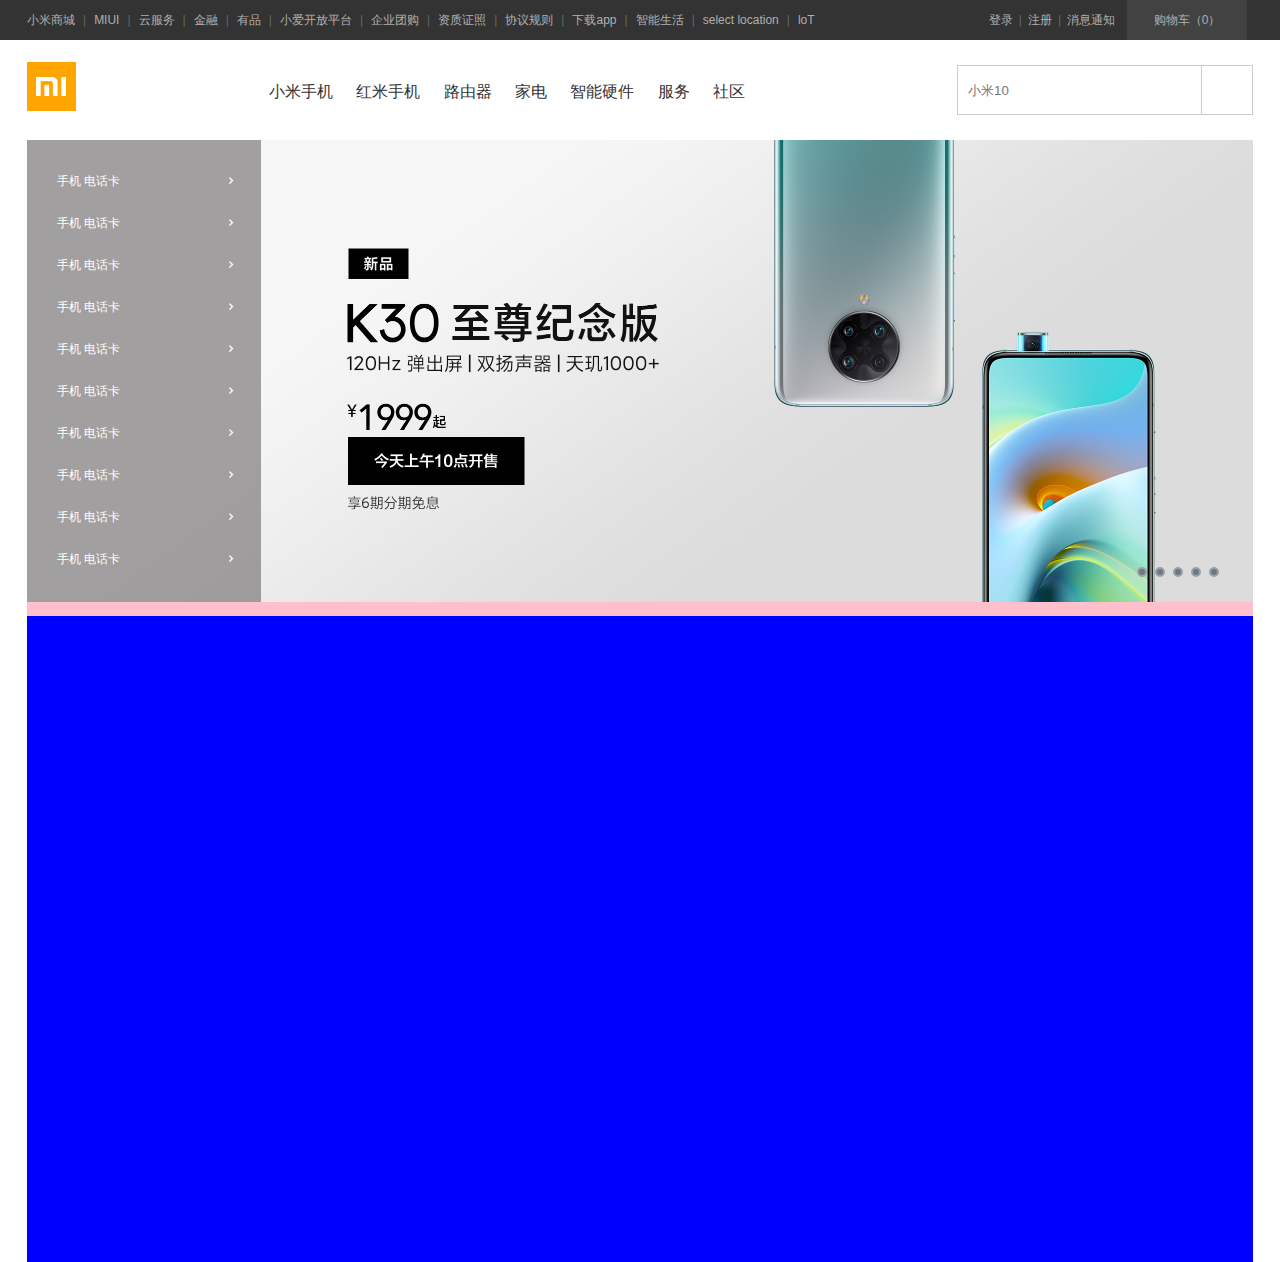
==== index.html @ 9bb9b1c1 "2020.8.18" ====
<!DOCTYPE html>
<html lang="en">

<head>
    <meta charset="UTF-8">
    <title>小米商城-小米10 Pro、Redmi 10X、小米MIX Alpha，小米电视官方网站</title>
    <meta name="descrrption" content="小米官网直营小米公司旗下所有产品，包括小米手机系列小米10 Pro 、小米9、小米MIX Alpha，Redmi 红米系列Redmi 10X、Redmi K30，小米电视、笔记本、米家智能家居等，同时提供小米客户服务及售后支持" />
    <meta name="keywords" content="小米,redmi,小米10,Redmi 10X,小米MIX Alpha,小米商城">
    <link rel="stylesheet" href="css/base.css">
    <link rel="stylesheet" href="css/index.css">
</head>

<body>
    <!-- 头部header导航制作start -->
    <div class="header">
        <div class="site-top">
            <div class="w">
                <div class="header-left">
                    <ul>
                        <li><a href="#">小米商城</a>|</li>
                        <li><a href="#">MIUI</a>|</li>
                        <li><a href="#">云服务</a>|</li>
                        <li><a href="#">金融</a>|</li>
                        <li><a href="#">有品</a>|</li>
                        <li><a href="#">小爱开放平台</a>|</li>
                        <li><a href="#">企业团购</a>|</li>
                        <li><a href="#">资质证照</a>|</li>
                        <li><a href="#">协议规则</a>|</li>
                        <li><a href="#">下载app</a>|</li>
                        <li><a href="#">智能生活</a>|</li>
                        <li><a href="#">select location</a>|</li>
                        <li><a href="#">loT</a></li>
                    </ul>
                </div>
                <div class="header-right">
                    <ul>
                        <li><a href="#">购物车（0）</a></li>
                        <li><a href="#">消息通知</a></li>
                        <li><a href="#">注册</a>|</li>
                        <li><a href="#">登录</a>|</li>
                    </ul>
                </div>
            </div>

        </div>
        <div class="site-bottom w">
            <div class="logo">
                <h1>
                    <a href="index.html">小米商城</a>
                </h1>
            </div>
            <div class="hotwords">
                <a href="#">小米手机</a>
                <a href="#">红米手机</a>
                <a href="#">路由器</a>
                <a href="#">家电</a>
                <a href="#">智能硬件</a>
                <a href="#">服务</a>
                <a href="#">社区</a>
            </div>
            <div class="search">
                <input type="search" placeholder="小米10" />
                <input type="button" value="" />
            </div>
        </div>
    </div>
    <!-- 头部header导航制作 end -->
    <!-- 主体main内容制作start -->
    <div class="main w">
        <div class="main-top">
            <a href="#">
                <img src="uplode/main01.jpg" alt="">
            </a>
            <div class="main-top-left">
                <ul>
                    <li><a href="#">手机 电话卡</a></li>
                    <li><a href="#">手机 电话卡</a></li>
                    <li><a href="#">手机 电话卡</a></li>
                    <li><a href="#">手机 电话卡</a></li>
                    <li><a href="#">手机 电话卡</a></li>
                    <li><a href="#">手机 电话卡</a></li>
                    <li><a href="#">手机 电话卡</a></li>
                    <li><a href="#">手机 电话卡</a></li>
                    <li><a href="#">手机 电话卡</a></li>
                    <li><a href="#">手机 电话卡</a></li>
                </ul>
            </div>
            <div class="main-top-right">
                <ul>
                    <li>
                        <a href="#"></a>
                    </li>
                    <li>
                        <a href="#"></a>
                    </li>
                    <li>
                        <a href="#"></a>
                    </li>
                    <li>
                        <a href="#"></a>
                    </li>
                    <li>
                        <a href="#"></a>
                    </li>
                </ul>
            </div>
        </div>
        <div class="main-bottom"></div>
    </div>
    <!-- 主体main内容制作end -->
    <!-- 楼层floor模块制作 end-->
    <div class="floor"></div>
    <!-- 楼层floor模块制坐end -->
    <!-- 底部bottom模块制作start -->
    <div class="bottom"></div>
    <!-- 底部bottom模块制作end -->
</body>

</html>
---- css/base.css ----
/*清除元素默认的内外边距  */

* {
    margin: 0;
    padding: 0;
    box-sizing: border-box;
}


/*让所有斜体 不倾斜*/

em,
i {
    font-style: normal;
}


/*去掉列表前面的小点*/

li {
    list-style: none;
}


/*图片没有边框   去掉图片底侧的空白缝隙*/

img {
    border: 0;
    /*ie6*/
    vertical-align: middle;
}


/*让button 按钮 变成小手*/

button {
    cursor: pointer;
}


/*取消链接的下划线*/

a {
    color: #666;
    text-decoration: none;
}

a:hover {
    color: #e33333;
}

button,
input {
    font-family: 'Microsoft YaHei', 'Heiti SC', tahoma, arial, 'Hiragino Sans GB', \\5B8B\4F53, sans-serif;
    /*取消轮廓线 蓝色的*/
    border: none;
    outline: none;
}

body {
    background-color: #fff;
    font: 12px/1.5 'Microsoft YaHei', 'Heiti SC', tahoma, arial, 'Hiragino Sans GB', \\5B8B\4F53, sans-serif;
    color: #666
}

.hide,
.none {
    display: none;
}


/*清除浮动*/

.clearfix:after {
    visibility: hidden;
    clear: both;
    display: block;
    content: ".";
    height: 0
}

.clearfix {
    *zoom: 1
}
---- css/index.css ----
@font-face {
    font-family: 'icomoon';
    src: url('../fonts/icomoon.eot?syibnd');
    src: url('../fonts/icomoon.eot?syibnd#iefix') format('embedded-opentype'), url('../fonts/icomoon.ttf?syibnd') format('truetype'), url('../fonts/icomoon.woff?syibnd') format('woff'), url('../fonts/icomoon.svg?syibnd#icomoon') format('svg');
    font-weight: normal;
    font-style: normal;
    font-display: block;
}

.w {
    width: 1226px;
    margin: 0 auto;
}

.header {
    height: 140px;
}

.site-top {
    height: 40px;
    line-height: 40px;
    font-size: 12px;
    color: 35393f;
    background-color: #333333;
}

.header-left {
    float: left;
}

.header-left li {
    float: left;
}

.header-left li a {
    display: inline-block;
    height: 100%;
    padding: 0 8px;
    color: #b0b0b0;
}

.header-left li:hover a {
    color: white;
}

.header-left ul li:first-child a {
    padding-left: 0;
}

.header-right {
    float: right;
}

.header-right li {
    float: right;
}

.header-right ul li a {
    display: inline-block;
    height: 100%;
    margin: 0 6px;
    color: #b0b0b0;
}

.header-right ul li:hover a {
    color: white;
}

.header-right ul li:first-child a {
    width: 120px;
    height: 100%;
    background-color: #424242;
    text-align: center;
}

.header-right ul li:first-child:hover a {
    color: orange;
    background-color: #fff;
}

.site-bottom {
    position: relative;
    height: 100px;
}

.logo {
    position: absolute;
    top: 22px;
    left: 0;
    width: 49px;
    height: 49px;
    background: orange url(../images/mi-logo.png) no-repeat;
}

.logo a {
    display: block;
    width: 49px;
    height: 49px;
    font-size: 0;
}

.hotwords {
    position: absolute;
    top: 25px;
    left: 222px;
    width: 635px;
    height: 50px;
    padding: 15px 10px;
}

.hotwords a {
    margin: 0 10px;
    font-size: 16px;
    color: #333333;
}

.hotwords a:hover {
    color: orange;
}

.search {
    position: absolute;
    top: 25px;
    right: 0;
    width: 296px;
    height: 50px;
}

.search input[type="search"] {
    float: left;
    width: 244px;
    height: 100%;
    padding-left: 10px;
    border: 1px solid #ccc;
    border-right: none;
}

.search input[type="button"] {
    float: right;
    width: 52px;
    height: 100%;
    border: 1px solid #ccc;
    background: white;
}

.main {
    height: 646px;
    background-color: pink;
}

.main-top {
    position: relative;
    height: 462px;
    margin-bottom: 14px;
}

.main-top a {
    display: block;
    width: 100%;
    height: 100%;
}

.main-top a img {
    width: 100%;
    height: 100%;
}

.main-top-left {
    position: absolute;
    top: 0;
    left: 0;
    width: 234px;
    height: 100%;
    padding-top: 20px;
    background-color: rgba(105, 101, 101, .6);
    ;
}

.main-top-left ul li {
    position: relative;
    width: 100%;
    height: 42px;
    line-height: 42px;
}

.main-top-left ul li::after {
    content: '';
    position: absolute;
    top: 0;
    right: 24px;
    font-family: 'icomoon';
    font-size: 12px;
    color: white;
}

.main-top-left ul li a {
    display: inline-block;
    width: 100%;
    height: 100%;
    padding-left: 30px;
    color: white;
}

.main-top-left ul li a:hover {
    background-color: orange;
}

.main-top-right {
    position: absolute;
    top: 0;
    right: 0;
    width: 992px;
}

.main-top-right ul {
    position: absolute;
    left: 876px;
    top: 424px;
}

.main-top-right ul li {
    float: left;
    width: 10px;
    height: 10px;
    margin-right: 8px;
}

.main-top-right ul li a {
    display: inline-block;
    width: 100%;
    height: 100%;
    background-color: #6e7881;
    border: 2px solid #9aa1a7;
    border-radius: 5px;
}

.main-top-right ul li:hover a {
    background-color: #fff;
}

.main-bottom {
    height: 170px;
    height: 100%;
    background-color: blue;
}
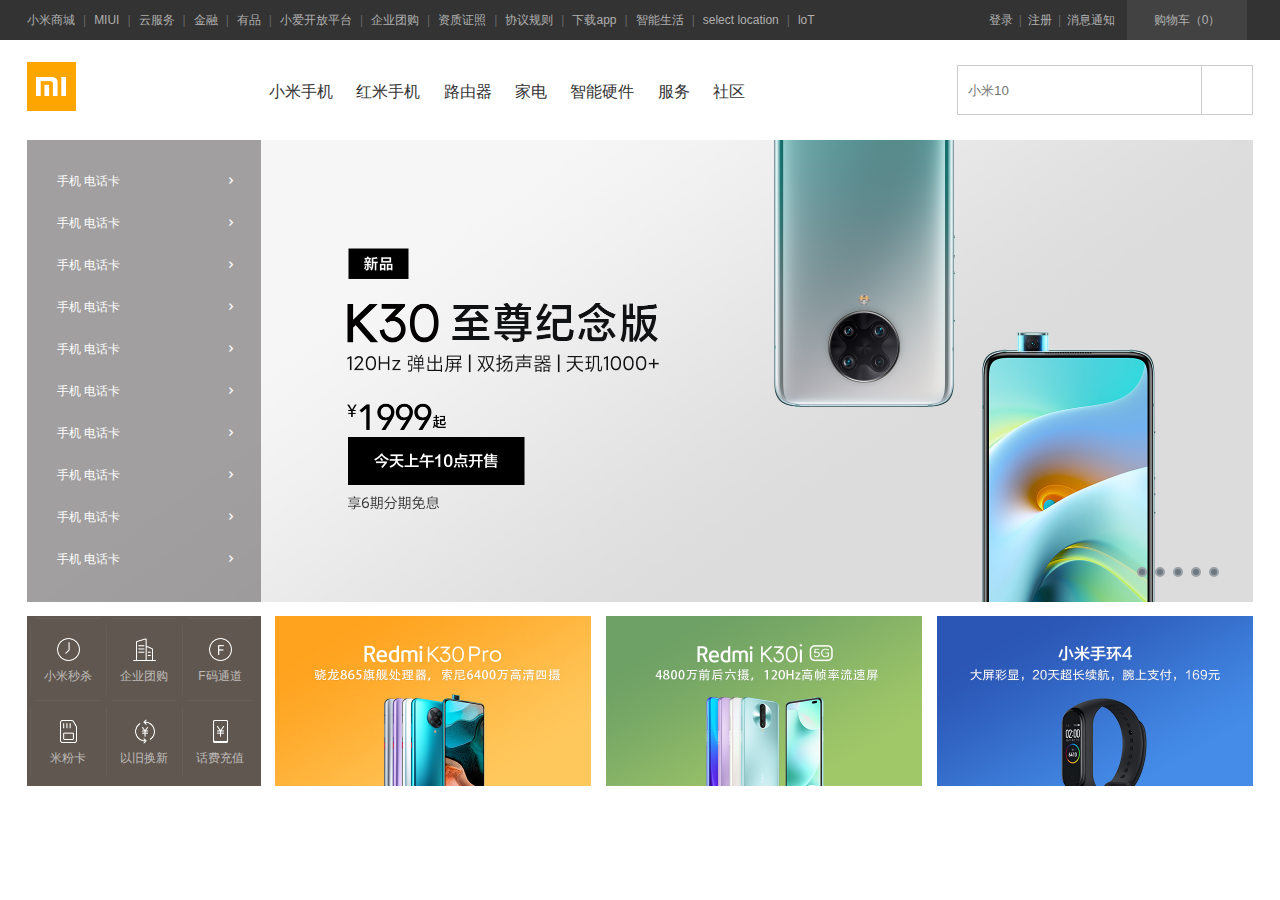
==== commit 5fc85b5d: "2020.8.18" ====
--- a/index.html
+++ b/index.html
@@ -105,7 +105,56 @@
                 </ul>
             </div>
         </div>
-        <div class="main-bottom"></div>
+        <div class="main-bottom">
+            <div class="main-bottom01">
+                <ul>
+                    <li>
+                        <a href="#">
+                            <img src="images/bottom01.png" alt="muyou"><br> 小米秒杀
+                        </a>
+                    </li>
+                    <li>
+                        <a href="#">
+                            <img src="images/bottom02.png" alt="muyou"><br> 企业团购
+                        </a>
+                    </li>
+                    <li>
+                        <a href="#">
+                            <img src="images/bottom03.png" alt="muyou"><br> F码通道
+                        </a>
+                    </li>
+                    <li>
+                        <a href="#">
+                            <img src="images/bottom04.png" alt="muyou"><br> 米粉卡
+                        </a>
+                    </li>
+                    <li>
+                        <a href="#">
+                            <img src="images/bottom05.png" alt="muyou"><br> 以旧换新
+                        </a>
+                    </li>
+                    <li>
+                        <a href="#">
+                            <img src="images/bottom06.png" alt="muyou"><br> 话费充值
+                        </a>
+                    </li>
+                </ul>
+            </div>
+            <div class="main-bottom-right">
+                <ul>
+                    <li>
+                        <a href="#"><img src="uplode/main-bottom01.jpg" alt=""></a>
+                    </li>
+                    <li>
+                        <a href="#"><img src="uplode/main-bottom02.jpg" alt=""></a>
+                    </li>
+                    <li>
+                        <a href="#"><img src="uplode/main-bottom03.jpg" alt=""></a>
+                    </li>
+                </ul>
+            </div>
+
+        </div>
     </div>
     <!-- 主体main内容制作end -->
     <!-- 楼层floor模块制作 end-->
--- a/css/index.css
+++ b/css/index.css
@@ -145,7 +145,6 @@
 
 .main {
     height: 646px;
-    background-color: pink;
 }
 
 .main-top {
@@ -161,6 +160,7 @@
 }
 
 .main-top a img {
+    display: block;
     width: 100%;
     height: 100%;
 }
@@ -240,6 +240,85 @@
 
 .main-bottom {
     height: 170px;
-    height: 100%;
-    background-color: blue;
+    width: 100%;
+}
+
+.main-bottom01 {
+    float: left;
+    width: 234px;
+    height: 100%;
+    background-color: #5f5750;
+    padding: 2px 3px;
+}
+
+.main-bottom01 ul li {
+    float: left;
+    position: relative;
+    width: 76px;
+    height: 82px;
+    text-align: center;
+}
+
+.main-bottom01 ul li a {
+    display: inline-block;
+    width: 100%;
+    height: 100%;
+    margin-top: 19px;
+    color: rgba(255, 255, 255, .6);
+    font-size: 12px;
+}
+
+.main-bottom01 ul li a:hover {
+    color: rgba(255, 255, 255);
+}
+
+.main-bottom01 ul li a img {
+    width: 25px;
+    height: 25px;
+    margin-bottom: 5px;
+}
+
+.main-bottom01 ul li::before {
+    position: absolute;
+    top: 7px;
+    left: 0;
+    content: '';
+    width: 1px;
+    height: 70px;
+    background-color: #665e57;
+}
+
+.main-bottom01 ul li::after {
+    position: absolute;
+    top: 0;
+    left: 6px;
+    content: '';
+    width: 64px;
+    height: 1px;
+    background-color: #665e57;
+}
+
+.main-bottom-right ul {
+    float: right;
+    display: flex;
+    justify-content: space-between;
+    width: 978px;
+    height: 170px;
+}
+
+.main-bottom-right ul li {
+    flex-basis: 316px;
+    background-color: #ccc;
+}
+
+.main-bottom-right ul li a {
+    display: inline-block;
+    width: 100%;
+    height: 100%;
+}
+
+.main-bottom-right ul li a img {
+    display: block;
+    width: 100%;
+    height: 100%;
 }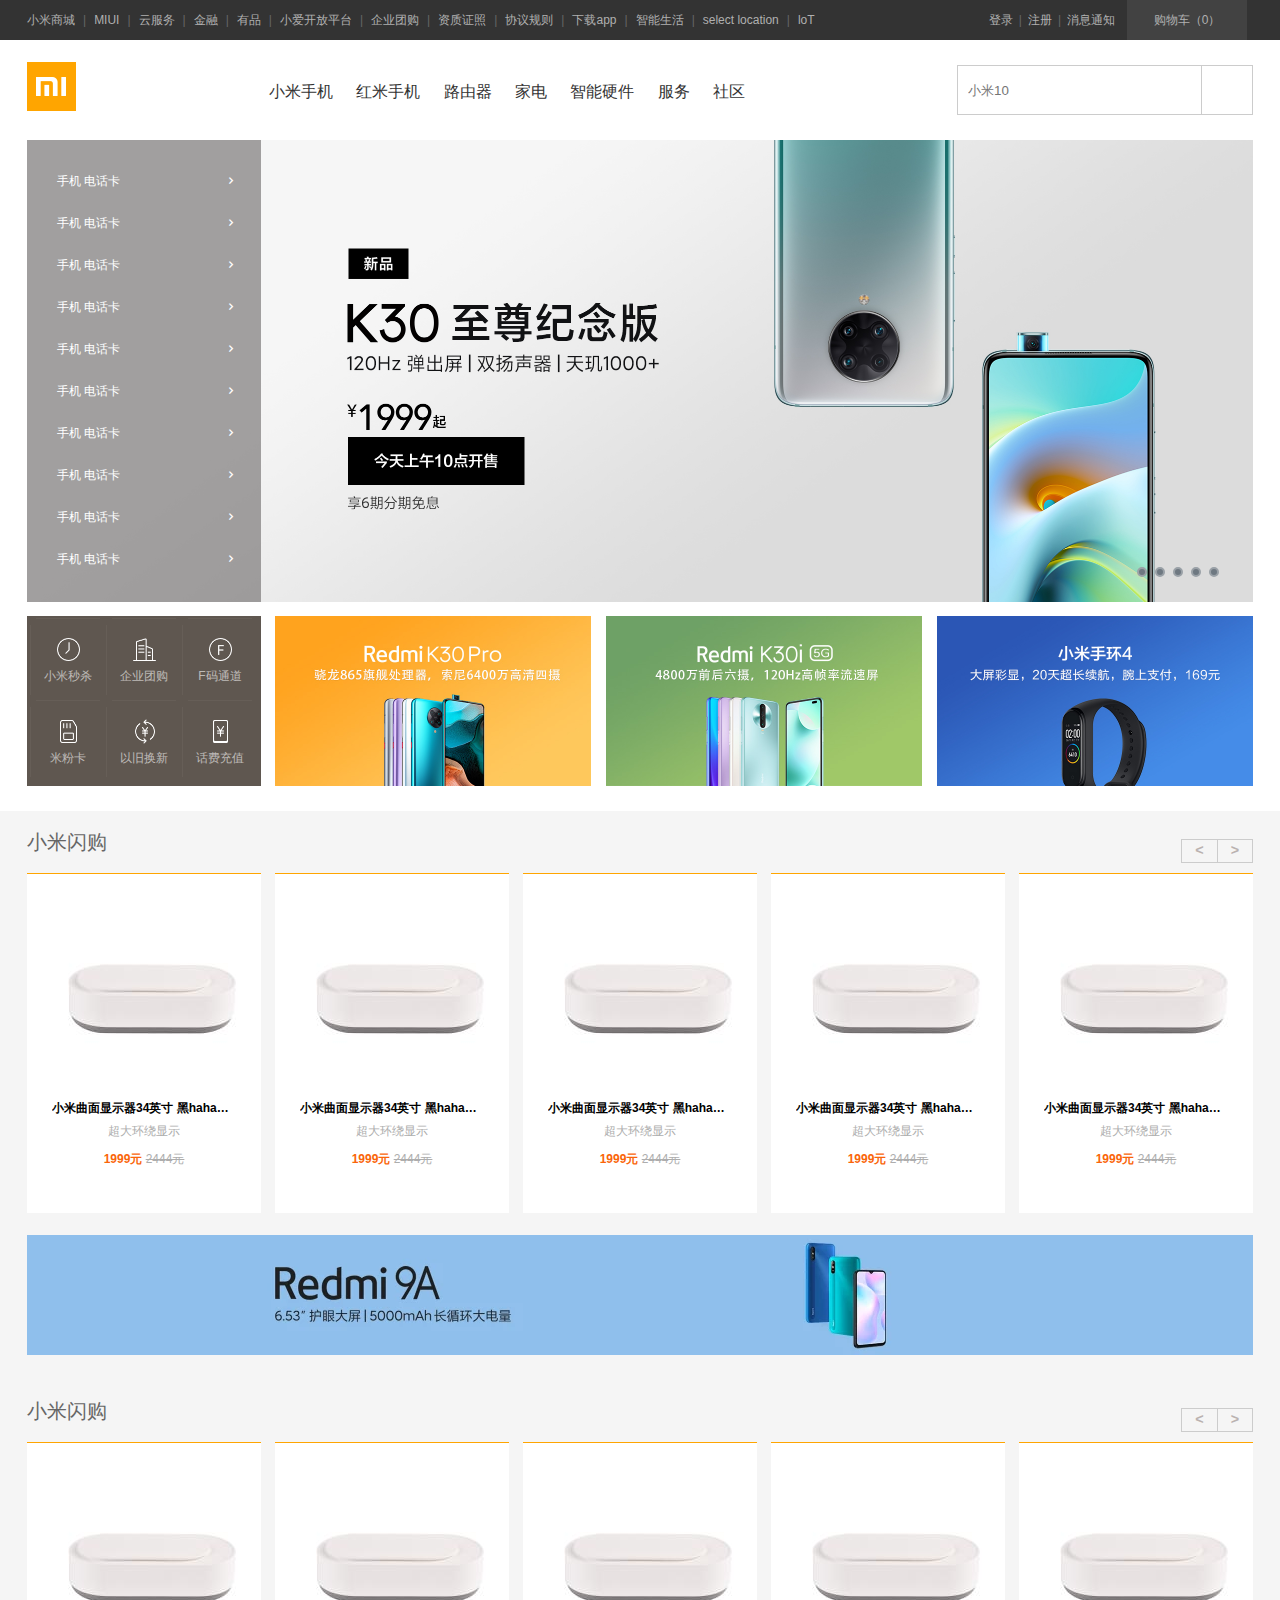
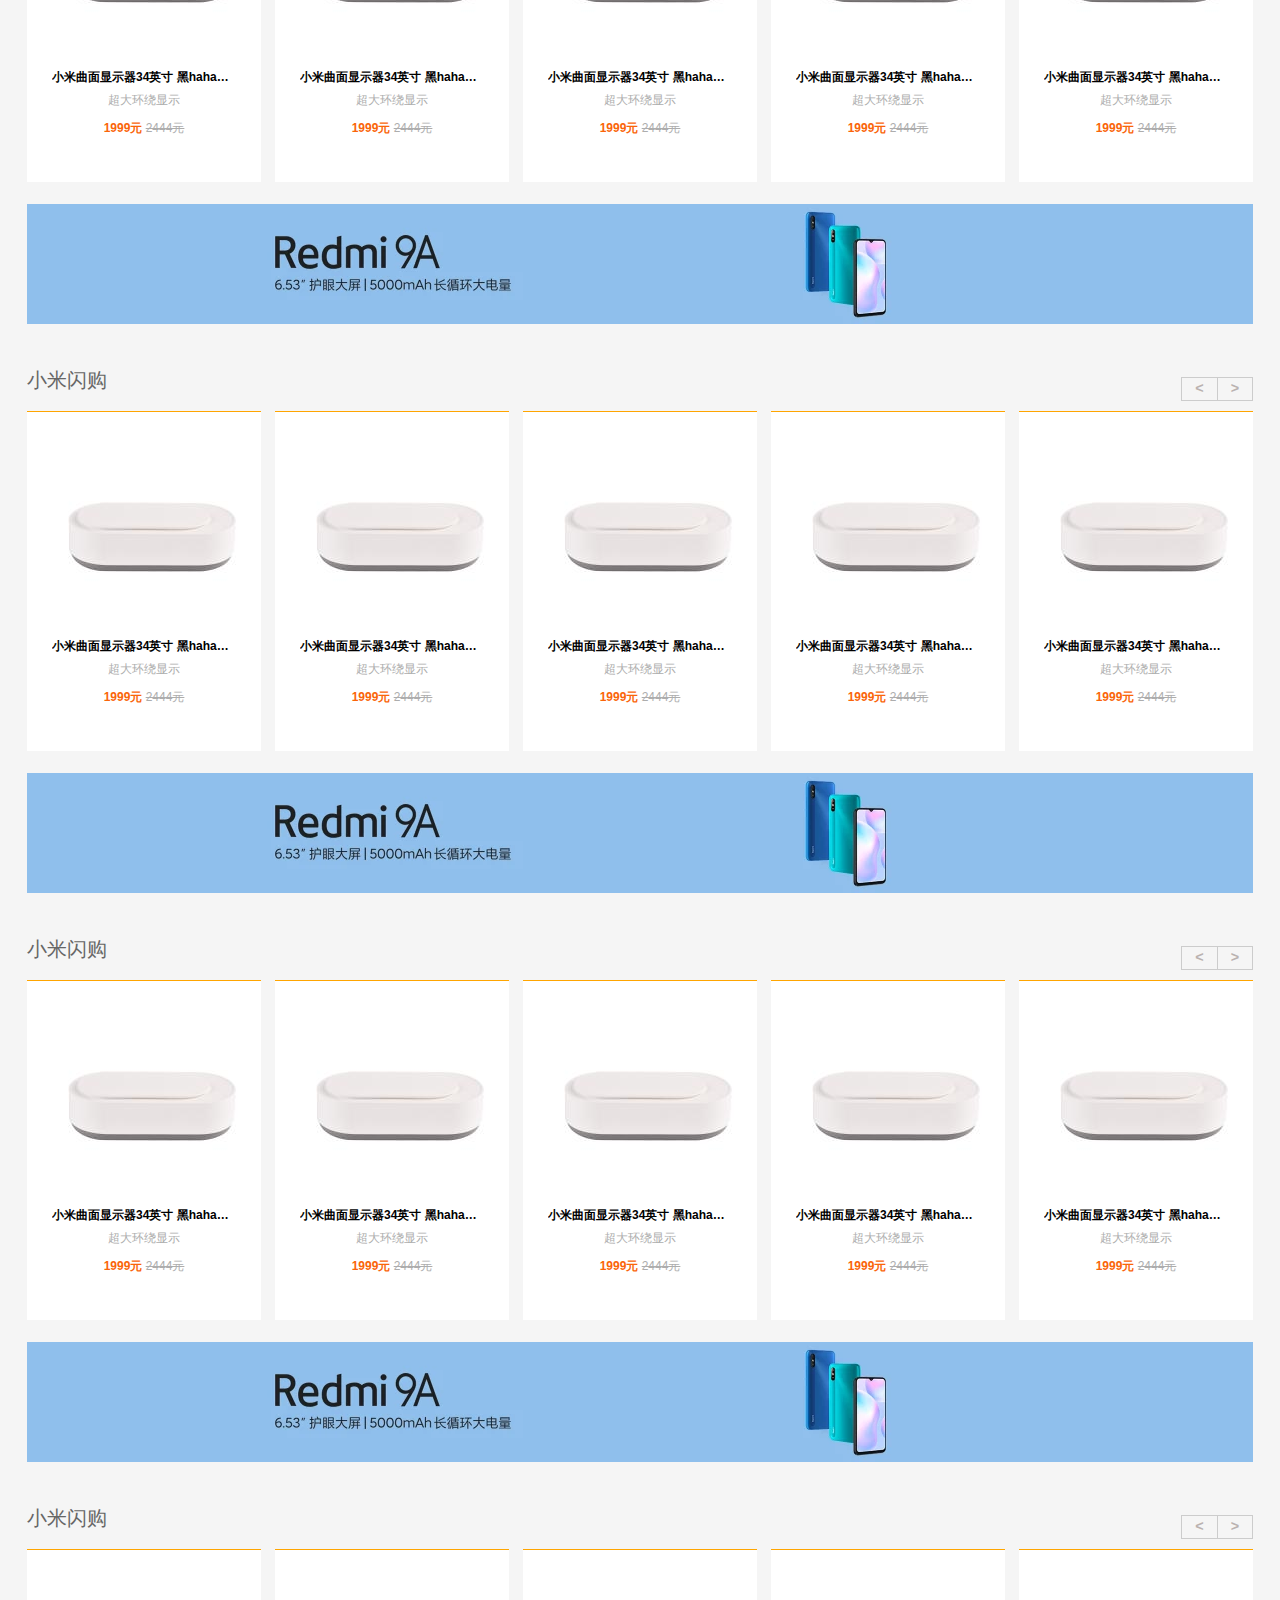
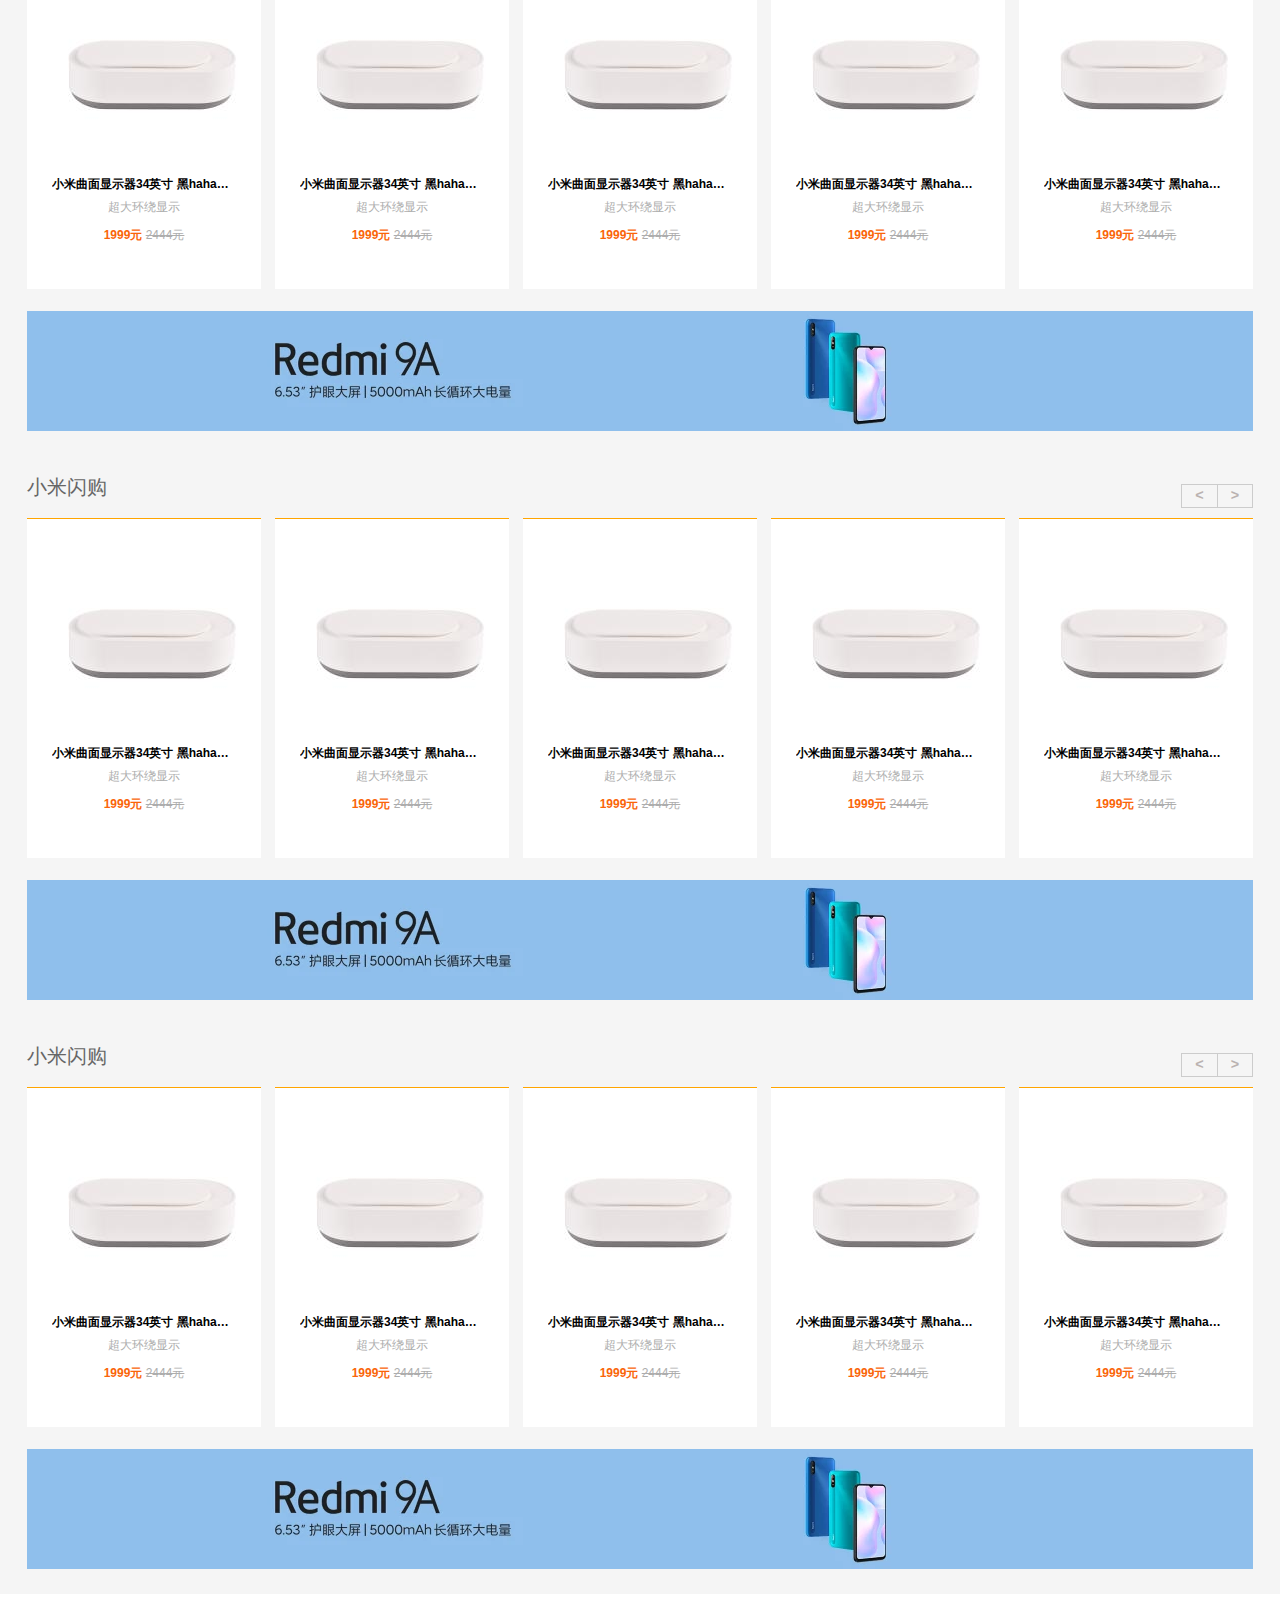
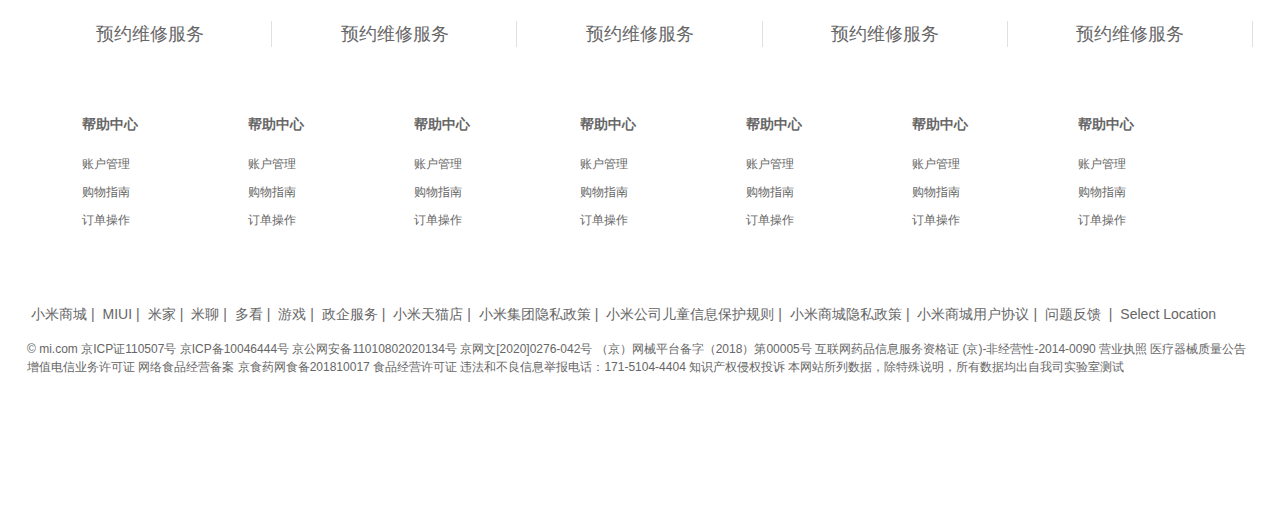
==== commit 1dce734a: "20208.18" ====
--- a/index.html
+++ b/index.html
@@ -158,10 +158,595 @@
     </div>
     <!-- 主体main内容制作end -->
     <!-- 楼层floor模块制作 end-->
-    <div class="floor"></div>
+    <div class="floor">
+        <div class="w">
+            <!-- floor-小米闪购模块 -->
+            <div class="shop">
+                <div class="shop-title">
+                    <h3>小米闪购</h3>
+                    <div class="shop-title-right">
+                        <span>&lt;</span>
+                        <span>&gt;</span>
+                    </div>
+                </div>
+                <div class="shop-content">
+                    <ul>
+                        <li>
+                            <a href="#">
+                                <img src="uplode/shop01.jpg" alt="no">
+                                <h4>小米曲面显示器34英寸 黑hahahahhahahahah</h4>
+                                <p>超大环绕显示</p>
+                                <p>
+                                    <strong>1999元</strong>
+                                    <del>2444元</del>
+                                </p>
+                            </a>
+                        </li>
+                        <li>
+                            <a href="#">
+                                <img src="uplode/shop01.jpg" alt="no">
+                                <h4>小米曲面显示器34英寸 黑hahahahhahahahah</h4>
+                                <p>超大环绕显示</p>
+                                <p>
+                                    <strong>1999元</strong>
+                                    <del>2444元</del>
+                                </p>
+                            </a>
+                        </li>
+                        <li>
+                            <a href="#">
+                                <img src="uplode/shop01.jpg" alt="no">
+                                <h4>小米曲面显示器34英寸 黑hahahahhahahahah</h4>
+                                <p>超大环绕显示</p>
+                                <p>
+                                    <strong>1999元</strong>
+                                    <del>2444元</del>
+                                </p>
+                            </a>
+                        </li>
+                        <li>
+                            <a href="#">
+                                <img src="uplode/shop01.jpg" alt="no">
+                                <h4>小米曲面显示器34英寸 黑hahahahhahahahah</h4>
+                                <p>超大环绕显示</p>
+                                <p>
+                                    <strong>1999元</strong>
+                                    <del>2444元</del>
+                                </p>
+                            </a>
+                        </li>
+                        <li>
+                            <a href="#">
+                                <img src="uplode/shop01.jpg" alt="no">
+                                <h4>小米曲面显示器34英寸 黑hahahahhahahahah</h4>
+                                <p>超大环绕显示</p>
+                                <p>
+                                    <strong>1999元</strong>
+                                    <del>2444元</del>
+                                </p>
+                            </a>
+                        </li>
+                    </ul>
+                </div>
+                <div class="shop-tail">
+                    <img src="uplode/shop-tail.jpg" alt="">
+                </div>
+            </div>
+            <!-- floor-手机模块 -->
+            <div class="shop">
+                <div class="shop-title">
+                    <h3>小米闪购</h3>
+                    <div class="shop-title-right">
+                        <span>&lt;</span>
+                        <span>&gt;</span>
+                    </div>
+                </div>
+                <div class="shop-content">
+                    <ul>
+                        <li>
+                            <a href="#">
+                                <img src="uplode/shop01.jpg" alt="no">
+                                <h4>小米曲面显示器34英寸 黑hahahahhahahahah</h4>
+                                <p>超大环绕显示</p>
+                                <p>
+                                    <strong>1999元</strong>
+                                    <del>2444元</del>
+                                </p>
+                            </a>
+                        </li>
+                        <li>
+                            <a href="#">
+                                <img src="uplode/shop01.jpg" alt="no">
+                                <h4>小米曲面显示器34英寸 黑hahahahhahahahah</h4>
+                                <p>超大环绕显示</p>
+                                <p>
+                                    <strong>1999元</strong>
+                                    <del>2444元</del>
+                                </p>
+                            </a>
+                        </li>
+                        <li>
+                            <a href="#">
+                                <img src="uplode/shop01.jpg" alt="no">
+                                <h4>小米曲面显示器34英寸 黑hahahahhahahahah</h4>
+                                <p>超大环绕显示</p>
+                                <p>
+                                    <strong>1999元</strong>
+                                    <del>2444元</del>
+                                </p>
+                            </a>
+                        </li>
+                        <li>
+                            <a href="#">
+                                <img src="uplode/shop01.jpg" alt="no">
+                                <h4>小米曲面显示器34英寸 黑hahahahhahahahah</h4>
+                                <p>超大环绕显示</p>
+                                <p>
+                                    <strong>1999元</strong>
+                                    <del>2444元</del>
+                                </p>
+                            </a>
+                        </li>
+                        <li>
+                            <a href="#">
+                                <img src="uplode/shop01.jpg" alt="no">
+                                <h4>小米曲面显示器34英寸 黑hahahahhahahahah</h4>
+                                <p>超大环绕显示</p>
+                                <p>
+                                    <strong>1999元</strong>
+                                    <del>2444元</del>
+                                </p>
+                            </a>
+                        </li>
+                    </ul>
+                </div>
+                <div class="shop-tail">
+                    <img src="uplode/shop-tail.jpg" alt="">
+                </div>
+            </div>
+            <!-- floor-家电模块 -->
+            <div class="shop">
+                <div class="shop-title">
+                    <h3>小米闪购</h3>
+                    <div class="shop-title-right">
+                        <span>&lt;</span>
+                        <span>&gt;</span>
+                    </div>
+                </div>
+                <div class="shop-content">
+                    <ul>
+                        <li>
+                            <a href="#">
+                                <img src="uplode/shop01.jpg" alt="no">
+                                <h4>小米曲面显示器34英寸 黑hahahahhahahahah</h4>
+                                <p>超大环绕显示</p>
+                                <p>
+                                    <strong>1999元</strong>
+                                    <del>2444元</del>
+                                </p>
+                            </a>
+                        </li>
+                        <li>
+                            <a href="#">
+                                <img src="uplode/shop01.jpg" alt="no">
+                                <h4>小米曲面显示器34英寸 黑hahahahhahahahah</h4>
+                                <p>超大环绕显示</p>
+                                <p>
+                                    <strong>1999元</strong>
+                                    <del>2444元</del>
+                                </p>
+                            </a>
+                        </li>
+                        <li>
+                            <a href="#">
+                                <img src="uplode/shop01.jpg" alt="no">
+                                <h4>小米曲面显示器34英寸 黑hahahahhahahahah</h4>
+                                <p>超大环绕显示</p>
+                                <p>
+                                    <strong>1999元</strong>
+                                    <del>2444元</del>
+                                </p>
+                            </a>
+                        </li>
+                        <li>
+                            <a href="#">
+                                <img src="uplode/shop01.jpg" alt="no">
+                                <h4>小米曲面显示器34英寸 黑hahahahhahahahah</h4>
+                                <p>超大环绕显示</p>
+                                <p>
+                                    <strong>1999元</strong>
+                                    <del>2444元</del>
+                                </p>
+                            </a>
+                        </li>
+                        <li>
+                            <a href="#">
+                                <img src="uplode/shop01.jpg" alt="no">
+                                <h4>小米曲面显示器34英寸 黑hahahahhahahahah</h4>
+                                <p>超大环绕显示</p>
+                                <p>
+                                    <strong>1999元</strong>
+                                    <del>2444元</del>
+                                </p>
+                            </a>
+                        </li>
+                    </ul>
+                </div>
+                <div class="shop-tail">
+                    <img src="uplode/shop-tail.jpg" alt="">
+                </div>
+            </div>
+            <!-- floor-智能模块 -->
+            <div class="shop">
+                <div class="shop-title">
+                    <h3>小米闪购</h3>
+                    <div class="shop-title-right">
+                        <span>&lt;</span>
+                        <span>&gt;</span>
+                    </div>
+                </div>
+                <div class="shop-content">
+                    <ul>
+                        <li>
+                            <a href="#">
+                                <img src="uplode/shop01.jpg" alt="no">
+                                <h4>小米曲面显示器34英寸 黑hahahahhahahahah</h4>
+                                <p>超大环绕显示</p>
+                                <p>
+                                    <strong>1999元</strong>
+                                    <del>2444元</del>
+                                </p>
+                            </a>
+                        </li>
+                        <li>
+                            <a href="#">
+                                <img src="uplode/shop01.jpg" alt="no">
+                                <h4>小米曲面显示器34英寸 黑hahahahhahahahah</h4>
+                                <p>超大环绕显示</p>
+                                <p>
+                                    <strong>1999元</strong>
+                                    <del>2444元</del>
+                                </p>
+                            </a>
+                        </li>
+                        <li>
+                            <a href="#">
+                                <img src="uplode/shop01.jpg" alt="no">
+                                <h4>小米曲面显示器34英寸 黑hahahahhahahahah</h4>
+                                <p>超大环绕显示</p>
+                                <p>
+                                    <strong>1999元</strong>
+                                    <del>2444元</del>
+                                </p>
+                            </a>
+                        </li>
+                        <li>
+                            <a href="#">
+                                <img src="uplode/shop01.jpg" alt="no">
+                                <h4>小米曲面显示器34英寸 黑hahahahhahahahah</h4>
+                                <p>超大环绕显示</p>
+                                <p>
+                                    <strong>1999元</strong>
+                                    <del>2444元</del>
+                                </p>
+                            </a>
+                        </li>
+                        <li>
+                            <a href="#">
+                                <img src="uplode/shop01.jpg" alt="no">
+                                <h4>小米曲面显示器34英寸 黑hahahahhahahahah</h4>
+                                <p>超大环绕显示</p>
+                                <p>
+                                    <strong>1999元</strong>
+                                    <del>2444元</del>
+                                </p>
+                            </a>
+                        </li>
+                    </ul>
+                </div>
+                <div class="shop-tail">
+                    <img src="uplode/shop-tail.jpg" alt="">
+                </div>
+            </div>
+            <!-- floor-配件模块 -->
+            <div class="shop">
+                <div class="shop-title">
+                    <h3>小米闪购</h3>
+                    <div class="shop-title-right">
+                        <span>&lt;</span>
+                        <span>&gt;</span>
+                    </div>
+                </div>
+                <div class="shop-content">
+                    <ul>
+                        <li>
+                            <a href="#">
+                                <img src="uplode/shop01.jpg" alt="no">
+                                <h4>小米曲面显示器34英寸 黑hahahahhahahahah</h4>
+                                <p>超大环绕显示</p>
+                                <p>
+                                    <strong>1999元</strong>
+                                    <del>2444元</del>
+                                </p>
+                            </a>
+                        </li>
+                        <li>
+                            <a href="#">
+                                <img src="uplode/shop01.jpg" alt="no">
+                                <h4>小米曲面显示器34英寸 黑hahahahhahahahah</h4>
+                                <p>超大环绕显示</p>
+                                <p>
+                                    <strong>1999元</strong>
+                                    <del>2444元</del>
+                                </p>
+                            </a>
+                        </li>
+                        <li>
+                            <a href="#">
+                                <img src="uplode/shop01.jpg" alt="no">
+                                <h4>小米曲面显示器34英寸 黑hahahahhahahahah</h4>
+                                <p>超大环绕显示</p>
+                                <p>
+                                    <strong>1999元</strong>
+                                    <del>2444元</del>
+                                </p>
+                            </a>
+                        </li>
+                        <li>
+                            <a href="#">
+                                <img src="uplode/shop01.jpg" alt="no">
+                                <h4>小米曲面显示器34英寸 黑hahahahhahahahah</h4>
+                                <p>超大环绕显示</p>
+                                <p>
+                                    <strong>1999元</strong>
+                                    <del>2444元</del>
+                                </p>
+                            </a>
+                        </li>
+                        <li>
+                            <a href="#">
+                                <img src="uplode/shop01.jpg" alt="no">
+                                <h4>小米曲面显示器34英寸 黑hahahahhahahahah</h4>
+                                <p>超大环绕显示</p>
+                                <p>
+                                    <strong>1999元</strong>
+                                    <del>2444元</del>
+                                </p>
+                            </a>
+                        </li>
+                    </ul>
+                </div>
+                <div class="shop-tail">
+                    <img src="uplode/shop-tail.jpg" alt="">
+                </div>
+            </div>
+            <!-- floor-周边模块 -->
+            <div class="shop">
+                <div class="shop-title">
+                    <h3>小米闪购</h3>
+                    <div class="shop-title-right">
+                        <span>&lt;</span>
+                        <span>&gt;</span>
+                    </div>
+                </div>
+                <div class="shop-content">
+                    <ul>
+                        <li>
+                            <a href="#">
+                                <img src="uplode/shop01.jpg" alt="no">
+                                <h4>小米曲面显示器34英寸 黑hahahahhahahahah</h4>
+                                <p>超大环绕显示</p>
+                                <p>
+                                    <strong>1999元</strong>
+                                    <del>2444元</del>
+                                </p>
+                            </a>
+                        </li>
+                        <li>
+                            <a href="#">
+                                <img src="uplode/shop01.jpg" alt="no">
+                                <h4>小米曲面显示器34英寸 黑hahahahhahahahah</h4>
+                                <p>超大环绕显示</p>
+                                <p>
+                                    <strong>1999元</strong>
+                                    <del>2444元</del>
+                                </p>
+                            </a>
+                        </li>
+                        <li>
+                            <a href="#">
+                                <img src="uplode/shop01.jpg" alt="no">
+                                <h4>小米曲面显示器34英寸 黑hahahahhahahahah</h4>
+                                <p>超大环绕显示</p>
+                                <p>
+                                    <strong>1999元</strong>
+                                    <del>2444元</del>
+                                </p>
+                            </a>
+                        </li>
+                        <li>
+                            <a href="#">
+                                <img src="uplode/shop01.jpg" alt="no">
+                                <h4>小米曲面显示器34英寸 黑hahahahhahahahah</h4>
+                                <p>超大环绕显示</p>
+                                <p>
+                                    <strong>1999元</strong>
+                                    <del>2444元</del>
+                                </p>
+                            </a>
+                        </li>
+                        <li>
+                            <a href="#">
+                                <img src="uplode/shop01.jpg" alt="no">
+                                <h4>小米曲面显示器34英寸 黑hahahahhahahahah</h4>
+                                <p>超大环绕显示</p>
+                                <p>
+                                    <strong>1999元</strong>
+                                    <del>2444元</del>
+                                </p>
+                            </a>
+                        </li>
+                    </ul>
+                </div>
+                <div class="shop-tail">
+                    <img src="uplode/shop-tail.jpg" alt="">
+                </div>
+            </div>
+            <!-- floor-视屏模块 -->
+            <div class="shop">
+                <div class="shop-title">
+                    <h3>小米闪购</h3>
+                    <div class="shop-title-right">
+                        <span>&lt;</span>
+                        <span>&gt;</span>
+                    </div>
+                </div>
+                <div class="shop-content">
+                    <ul>
+                        <li>
+                            <a href="#">
+                                <img src="uplode/shop01.jpg" alt="no">
+                                <h4>小米曲面显示器34英寸 黑hahahahhahahahah</h4>
+                                <p>超大环绕显示</p>
+                                <p>
+                                    <strong>1999元</strong>
+                                    <del>2444元</del>
+                                </p>
+                            </a>
+                        </li>
+                        <li>
+                            <a href="#">
+                                <img src="uplode/shop01.jpg" alt="no">
+                                <h4>小米曲面显示器34英寸 黑hahahahhahahahah</h4>
+                                <p>超大环绕显示</p>
+                                <p>
+                                    <strong>1999元</strong>
+                                    <del>2444元</del>
+                                </p>
+                            </a>
+                        </li>
+                        <li>
+                            <a href="#">
+                                <img src="uplode/shop01.jpg" alt="no">
+                                <h4>小米曲面显示器34英寸 黑hahahahhahahahah</h4>
+                                <p>超大环绕显示</p>
+                                <p>
+                                    <strong>1999元</strong>
+                                    <del>2444元</del>
+                                </p>
+                            </a>
+                        </li>
+                        <li>
+                            <a href="#">
+                                <img src="uplode/shop01.jpg" alt="no">
+                                <h4>小米曲面显示器34英寸 黑hahahahhahahahah</h4>
+                                <p>超大环绕显示</p>
+                                <p>
+                                    <strong>1999元</strong>
+                                    <del>2444元</del>
+                                </p>
+                            </a>
+                        </li>
+                        <li>
+                            <a href="#">
+                                <img src="uplode/shop01.jpg" alt="no">
+                                <h4>小米曲面显示器34英寸 黑hahahahhahahahah</h4>
+                                <p>超大环绕显示</p>
+                                <p>
+                                    <strong>1999元</strong>
+                                    <del>2444元</del>
+                                </p>
+                            </a>
+                        </li>
+                    </ul>
+                </div>
+                <div class="shop-tail">
+                    <img src="uplode/shop-tail.jpg" alt="">
+                </div>
+            </div>
+        </div>
+    </div>
     <!-- 楼层floor模块制坐end -->
     <!-- 底部bottom模块制作start -->
-    <div class="bottom"></div>
+    <div class="bottom">
+        <div class="w">
+            <div class="bottom1">
+                <ul>
+                    <li>预约维修服务</li>
+                    <li>预约维修服务</li>
+                    <li>预约维修服务</li>
+                    <li>预约维修服务</li>
+                    <li>预约维修服务</li>
+                </ul>
+            </div>
+            <div class="bottom2">
+                <dl>
+                    <dt>帮助中心</dt>
+                    <dd>账户管理</dd>
+                    <dd>购物指南</dd>
+                    <dd>订单操作 </dd>
+                </dl>
+                <dl>
+                    <dt>帮助中心</dt>
+                    <dd>账户管理</dd>
+                    <dd>购物指南</dd>
+                    <dd>订单操作 </dd>
+                </dl>
+                <dl>
+                    <dt>帮助中心</dt>
+                    <dd>账户管理</dd>
+                    <dd>购物指南</dd>
+                    <dd>订单操作 </dd>
+                </dl>
+                <dl>
+                    <dt>帮助中心</dt>
+                    <dd>账户管理</dd>
+                    <dd>购物指南</dd>
+                    <dd>订单操作 </dd>
+                </dl>
+                <dl>
+                    <dt>帮助中心</dt>
+                    <dd>账户管理</dd>
+                    <dd>购物指南</dd>
+                    <dd>订单操作 </dd>
+                </dl>
+                <dl>
+                    <dt>帮助中心</dt>
+                    <dd>账户管理</dd>
+                    <dd>购物指南</dd>
+                    <dd>订单操作 </dd>
+                </dl>
+                <dl>
+                    <dt>帮助中心</dt>
+                    <dd>账户管理</dd>
+                    <dd>购物指南</dd>
+                    <dd>订单操作 </dd>
+                </dl>
+            </div>
+
+            <div class="bottom3">
+                <a href="#">小米商城</a>|
+                <a href="#">MIUI</a>|
+                <a href="#">米家</a>|
+                <a href="#">米聊</a>|
+                <a href="#">多看</a>|
+                <a href="#">游戏</a>|
+                <a href="#">政企服务</a>|
+                <a href="#">小米天猫店</a>|
+                <a href="#">小米集团隐私政策</a>|
+                <a href="#">小米公司儿童信息保护规则</a>|
+                <a href="#">小米商城隐私政策</a>|
+                <a href="#">小米商城用户协议</a>|
+                <a href="#">问题反馈 </a>|
+                <a href="#">Select Location</a>
+            </div>
+            <div class="bottom4">
+                <p>© mi.com 京ICP证110507号 京ICP备10046444号 京公网安备11010802020134号 京网文[2020]0276-042号 （京）网械平台备字（2018）第00005号 互联网药品信息服务资格证 (京)-非经营性-2014-0090 营业执照 医疗器械质量公告 增值电信业务许可证 网络食品经营备案 京食药网食备201810017 食品经营许可证 违法和不良信息举报电话：171-5104-4404 知识产权侵权投诉 本网站所列数据，除特殊说明，所有数据均出自我司实验室测试</p>
+            </div>
+            <div class="bottom5"></div>
+        </div>
+
+    </div>
     <!-- 底部bottom模块制作end -->
 </body>
 
--- a/css/index.css
+++ b/css/index.css
@@ -321,4 +321,173 @@
     display: block;
     width: 100%;
     height: 100%;
+}
+
+.floor {
+    margin-top: 25px;
+    background-color: #f5f5f5;
+}
+
+.shop {
+    height: 569px;
+    padding-bottom: 25px;
+}
+
+.shop-title {
+    position: relative;
+    height: 62px;
+}
+
+.shop-title h3 {
+    display: inline-block;
+    height: 62px;
+    line-height: 62px;
+    font-size: 20px;
+    font-weight: 400;
+}
+
+.shop-title-right {
+    position: absolute;
+    top: 28px;
+    right: 0;
+}
+
+.shop-title-right span {
+    display: block;
+    float: left;
+    width: 36px;
+    height: 24px;
+    text-align: center;
+    color: #bab2b0;
+    border: 1px solid #ccc;
+    font-size: larger;
+    font-weight: 700;
+}
+
+.shop-title-right span:first-child {
+    border-right: none;
+}
+
+.shop-content {
+    height: 340px;
+    margin-bottom: 22px;
+}
+
+.shop-content ul {
+    display: flex;
+    justify-content: space-between;
+    height: 100%;
+}
+
+.shop-content ul li {
+    flex-basis: 234px;
+    background-color: #fff;
+    border-top: 1px solid orange;
+}
+
+.shop-content ul li a {
+    display: block;
+    width: 234px;
+    height: 100%;
+    text-align: center;
+    padding: 25px;
+}
+
+.shop-content ul li a h4 {
+    white-space: nowrap;
+    overflow: hidden;
+    text-overflow: ellipsis;
+    color: rgba(0, 0, 0);
+}
+
+.shop-content ul li a p:first-of-type {
+    color: #adadad;
+    margin: 5px;
+}
+
+.shop-content ul li a p:last-of-type {
+    margin: 10px;
+}
+
+.shop-content ul li a p:last-of-type strong {
+    color: #fa6509;
+}
+
+.shop-content ul li a p:last-of-type del {
+    color: #adadad;
+}
+
+.shop-tail {
+    height: 120px;
+}
+
+.bottom {
+    height: 525px;
+}
+
+.bottom1 {
+    height: 80px;
+    border-bottom: 1px solid #e0e0e0;
+}
+
+.bottom1 ul {
+    display: flex;
+    justify-content: space-between;
+}
+
+.bottom1 ul li {
+    position: relative;
+    width: 246px;
+    height: 80px;
+    line-height: 80px;
+    text-align: center;
+    font-size: 1.5em;
+    background-color: #fff;
+}
+
+.bottom1 ul li::after {
+    position: absolute;
+    top: 27px;
+    right: 0;
+    content: '';
+    width: 1px;
+    height: 26px;
+    background-color: #e0e0e0;
+}
+
+.bottom2 {
+    height: 230px;
+    padding-top: 20px;
+}
+
+.bottom2 dl {
+    float: left;
+    margin: 0 55px;
+}
+
+.bottom2 dl dt {
+    font-size: 14px;
+    font-weight: 700;
+    margin: 20px 0;
+}
+
+.bottom2 dl dd {
+    margin: 10px 0;
+}
+
+.bottom3 {
+    height: 36px;
+    font-size: 14px;
+}
+
+.bottom3 a {
+    margin: 0 4px;
+}
+
+.bottom4 {
+    height: 93px;
+}
+
+.bottom5 {
+    height: 84px;
 }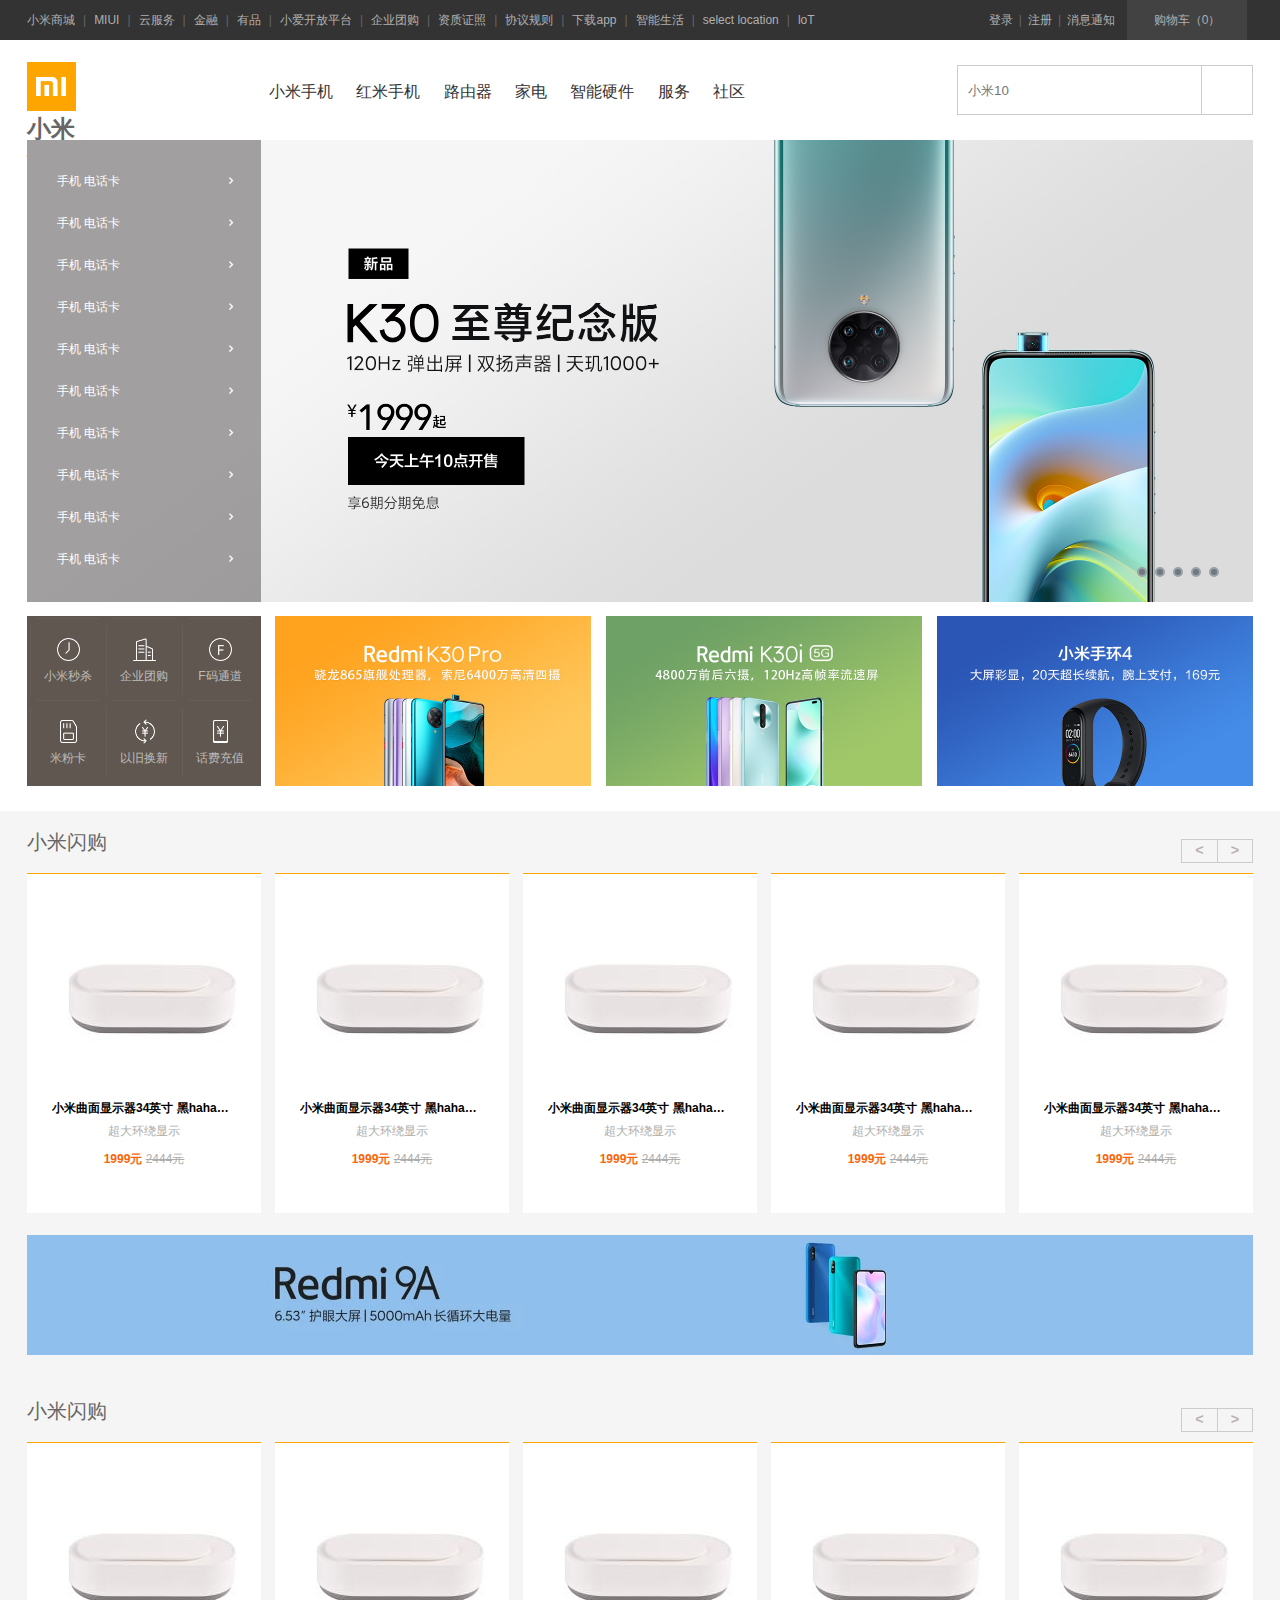
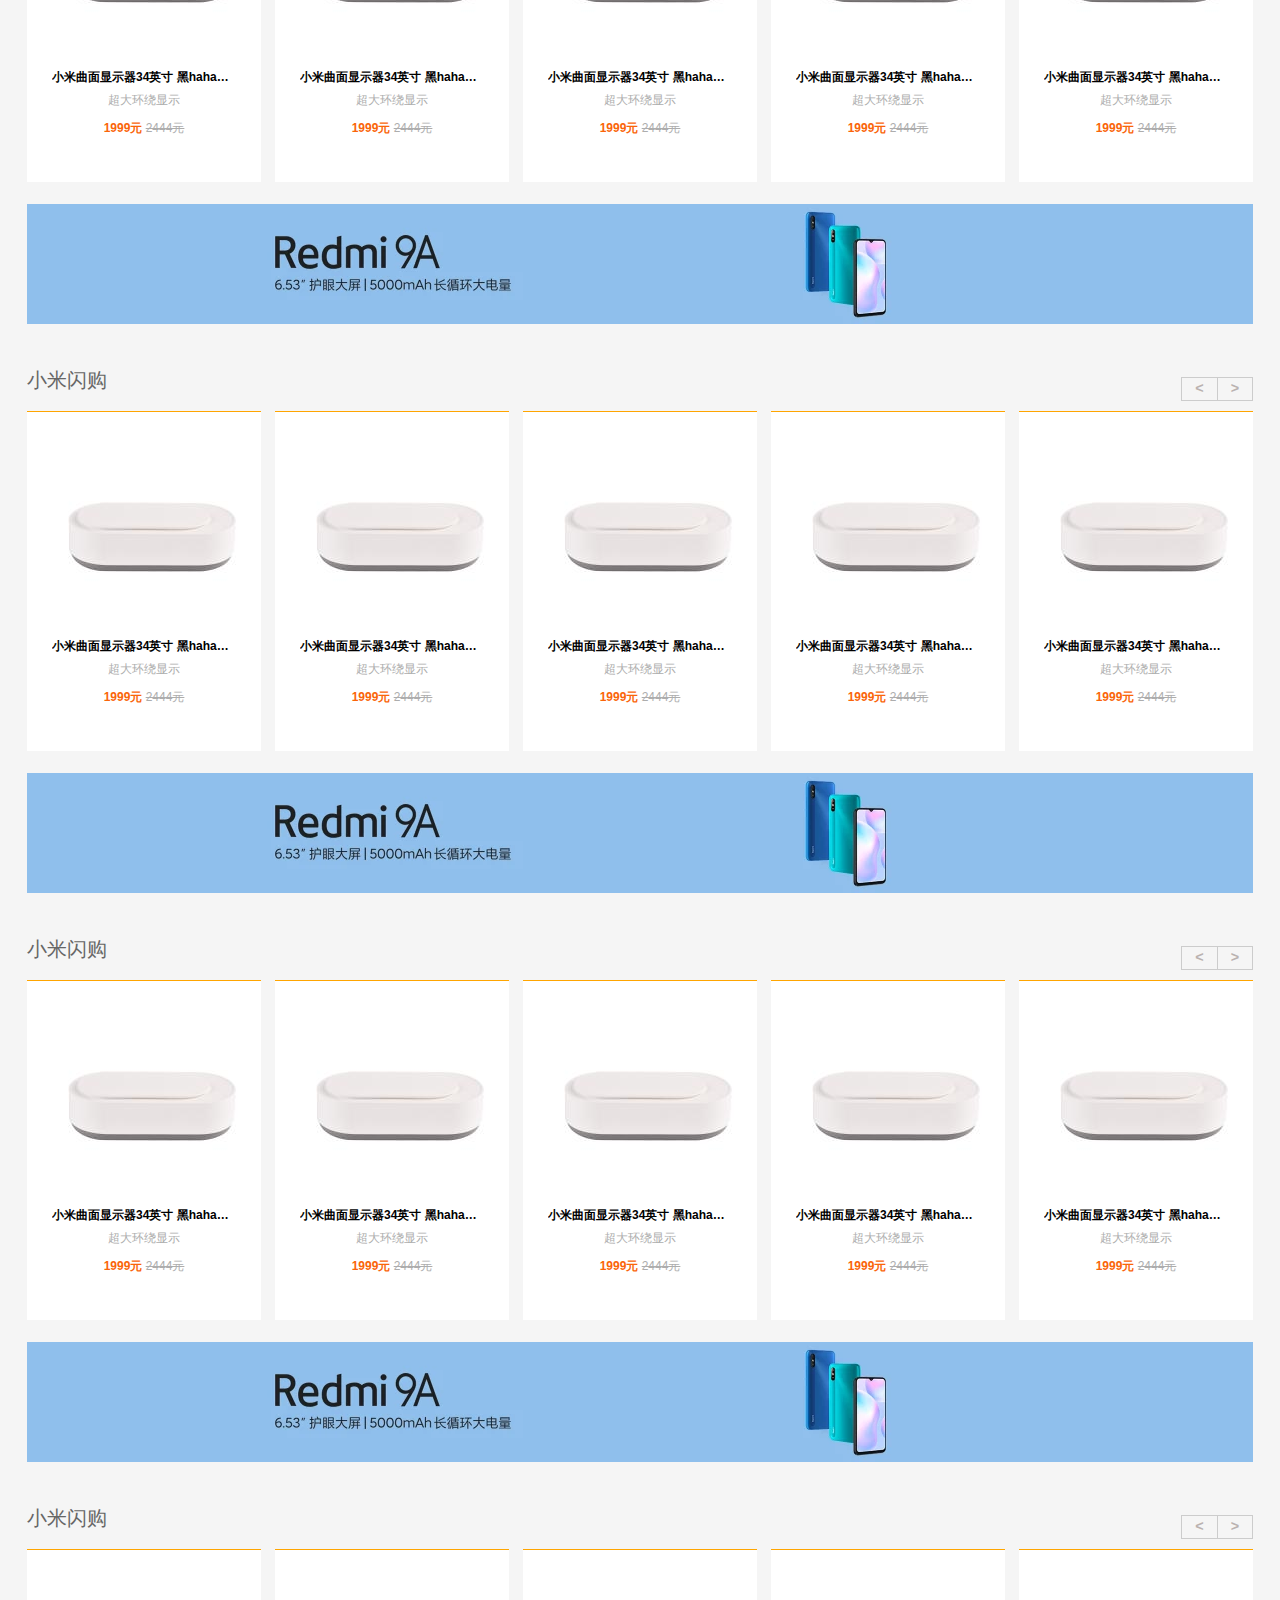
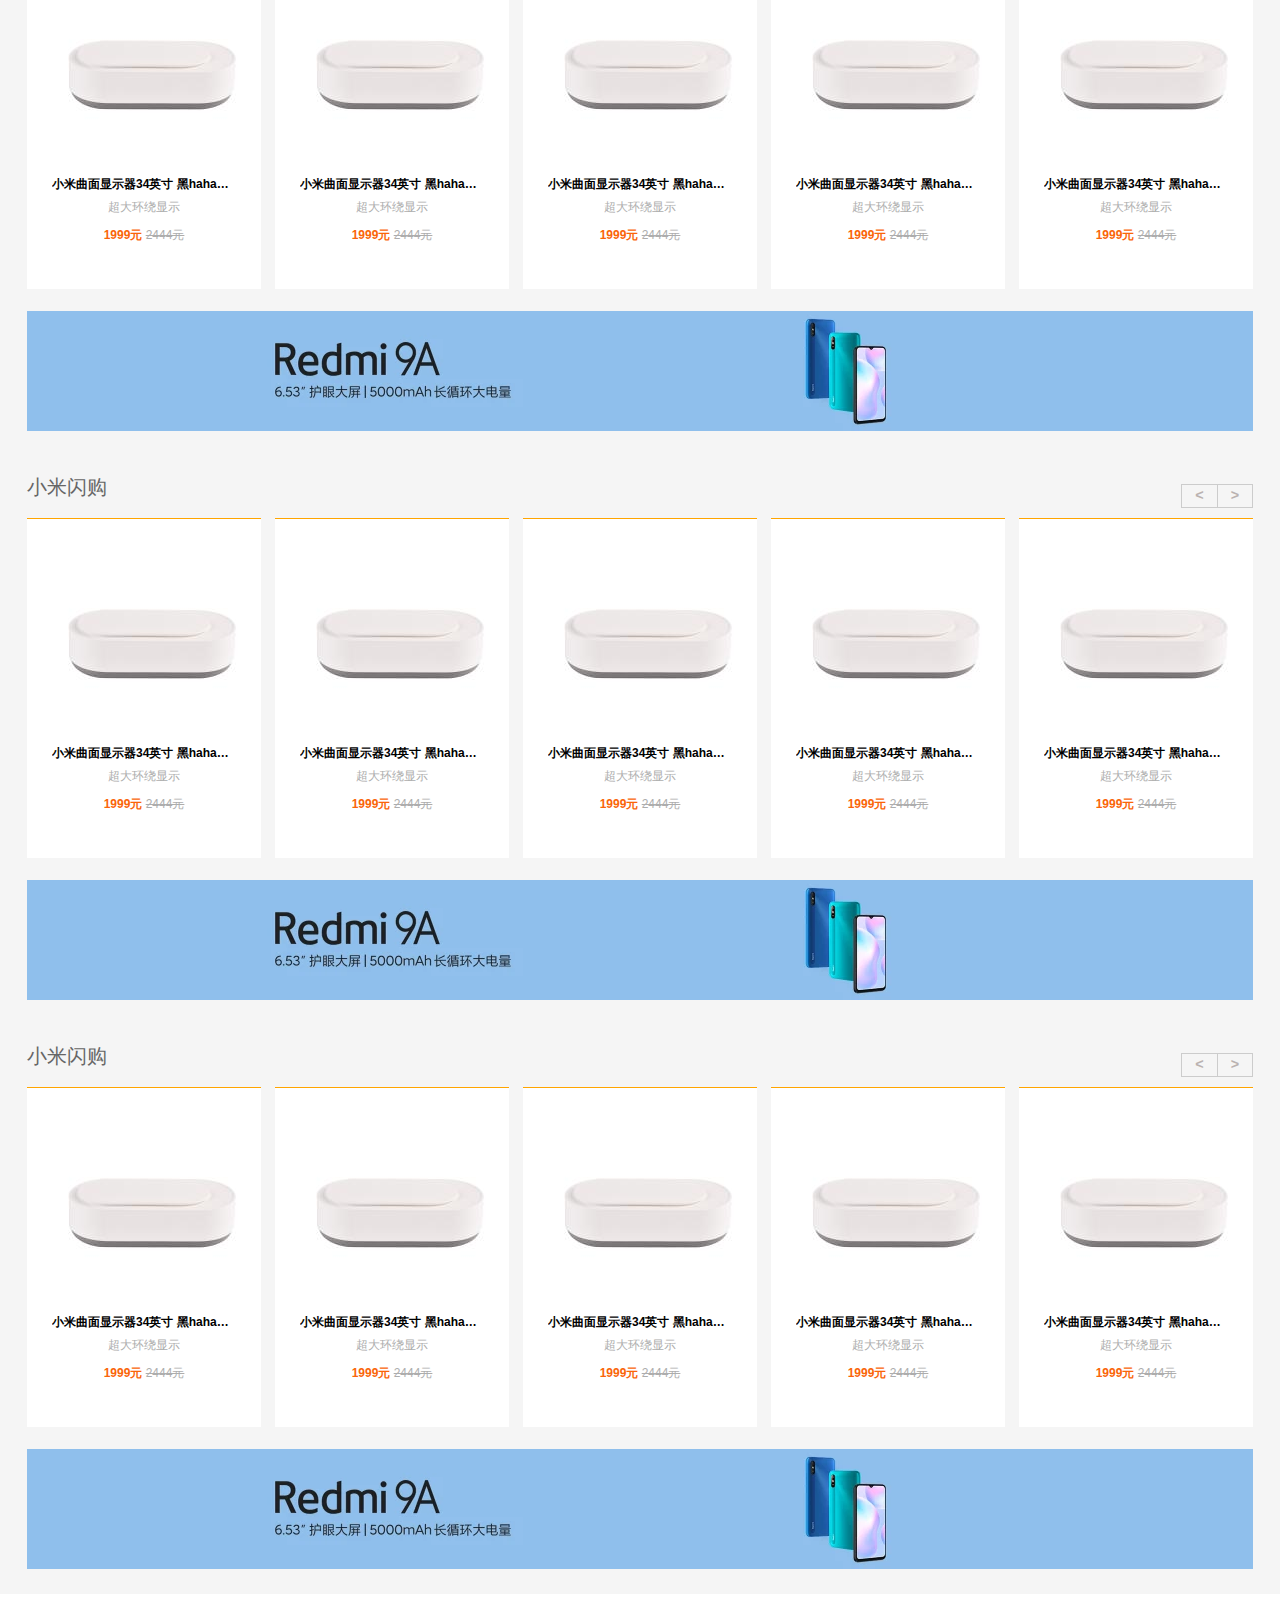
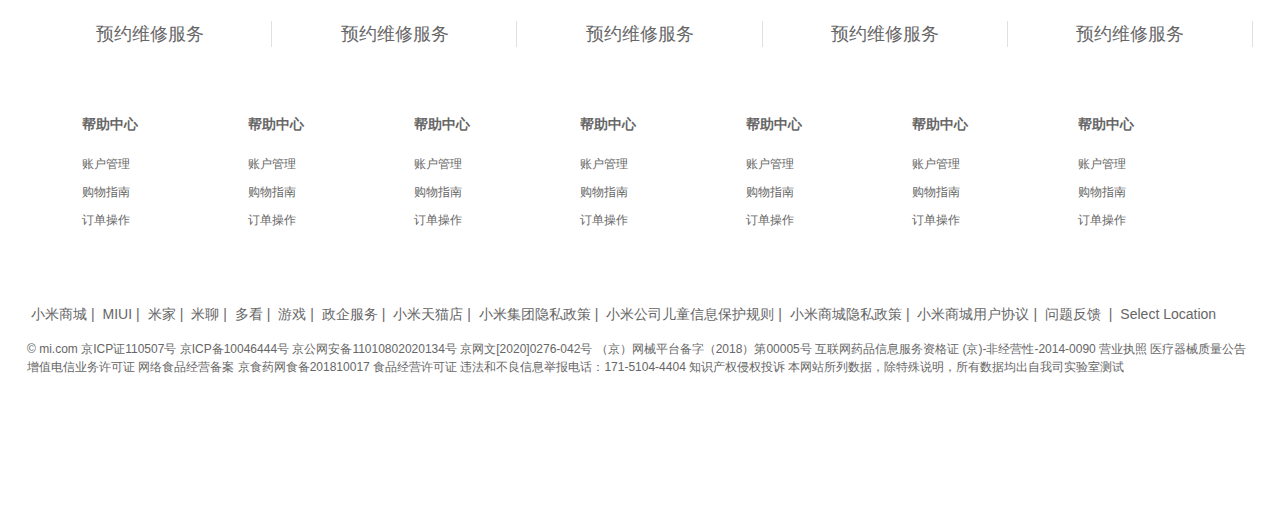
==== commit 8ed66b70: "2020.8.19" ====
--- a/index.html
+++ b/index.html
@@ -48,6 +48,7 @@
                 <h1>
                     <a href="index.html">小米商城</a>
                 </h1>
+                <h1>小米商城</h1>
             </div>
             <div class="hotwords">
                 <a href="#">小米手机</a>
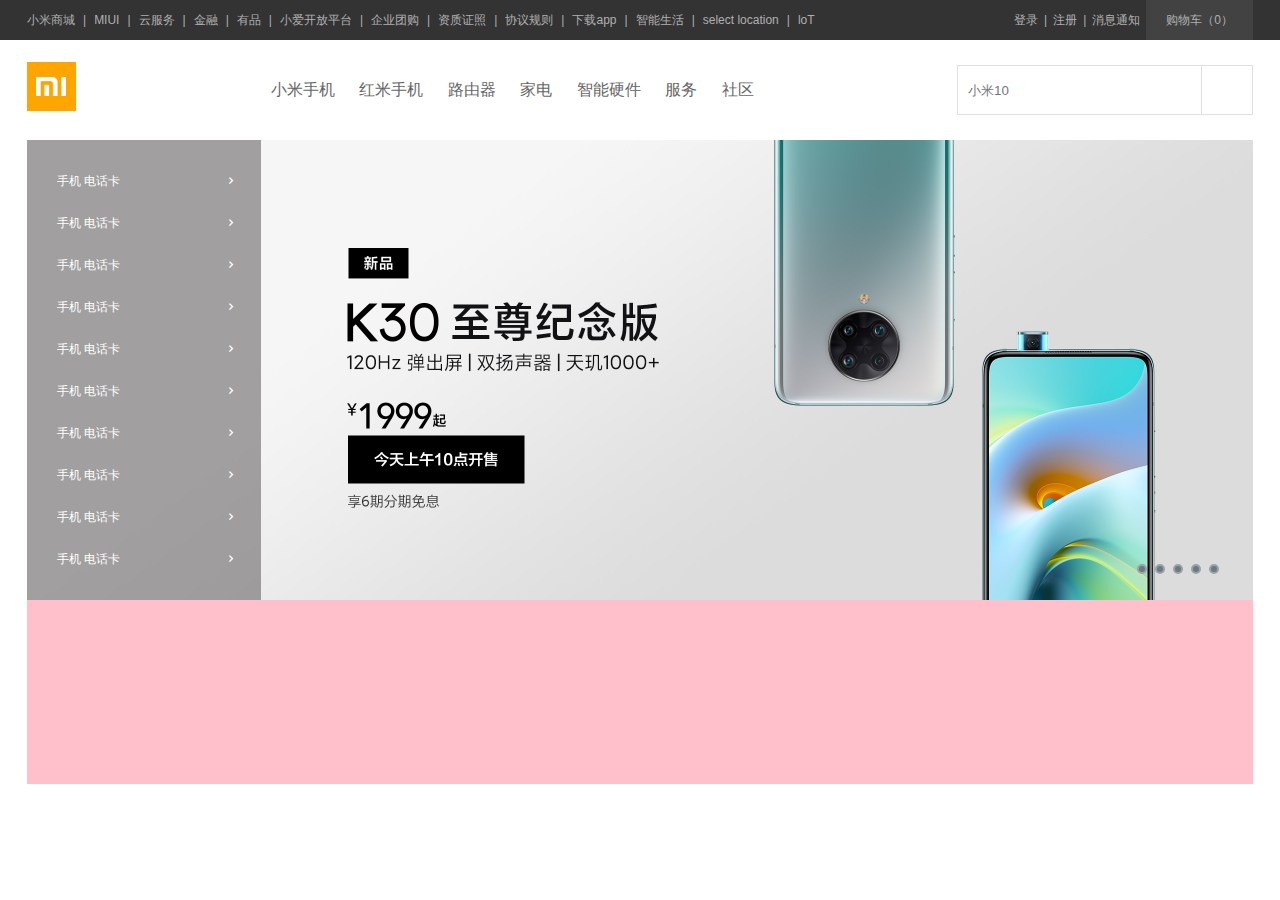
==== commit 979c0f8d: "-m2020.8.19 第二次练习" ====
--- a/index.html
+++ b/index.html
@@ -3,19 +3,19 @@
 
 <head>
     <meta charset="UTF-8">
-    <title>小米商城-小米10 Pro、Redmi 10X、小米MIX Alpha，小米电视官方网站</title>
-    <meta name="descrrption" content="小米官网直营小米公司旗下所有产品，包括小米手机系列小米10 Pro 、小米9、小米MIX Alpha，Redmi 红米系列Redmi 10X、Redmi K30，小米电视、笔记本、米家智能家居等，同时提供小米客户服务及售后支持" />
+    <title>小米商城 - 小米10 Pro、Redmi 10X、小米MIX Alpha，小米电视官方网站</title>
+    <meta name="dexcription" content="小米官网直营小米公司旗下所有产品，包括小米手机系列小米10 Pro 、小米9、小米MIX Alpha，Redmi 红米系列Redmi 10X、Redmi K30，小米电视、笔记本、米家智能家居等，同时提供小米客户服务及售后支持">
     <meta name="keywords" content="小米,redmi,小米10,Redmi 10X,小米MIX Alpha,小米商城">
+    <link rel="stylesheet" href="css/index.css">
     <link rel="stylesheet" href="css/base.css">
-    <link rel="stylesheet" href="css/index.css">
 </head>
 
 <body>
-    <!-- 头部header导航制作start -->
+    <!-- 头部header模块 -->
     <div class="header">
-        <div class="site-top">
+        <div class="header-nav">
             <div class="w">
-                <div class="header-left">
+                <div class="nav-left">
                     <ul>
                         <li><a href="#">小米商城</a>|</li>
                         <li><a href="#">MIUI</a>|</li>
@@ -32,7 +32,7 @@
                         <li><a href="#">loT</a></li>
                     </ul>
                 </div>
-                <div class="header-right">
+                <div class="nav-right">
                     <ul>
                         <li><a href="#">购物车（0）</a></li>
                         <li><a href="#">消息通知</a></li>
@@ -43,12 +43,11 @@
             </div>
 
         </div>
-        <div class="site-bottom w">
+        <div class="header-bottom w">
             <div class="logo">
                 <h1>
-                    <a href="index.html">小米商城</a>
+                    <a href="index.heml">小米商城</a>
                 </h1>
-                <h1>小米商城</h1>
             </div>
             <div class="hotwords">
                 <a href="#">小米手机</a>
@@ -60,13 +59,12 @@
                 <a href="#">社区</a>
             </div>
             <div class="search">
-                <input type="search" placeholder="小米10" />
-                <input type="button" value="" />
+                <input type="search" placeholder="小米10">
+                <button></button>
             </div>
         </div>
     </div>
-    <!-- 头部header导航制作 end -->
-    <!-- 主体main内容制作start -->
+    <!-- 主体man模块 -->
     <div class="main w">
         <div class="main-top">
             <a href="#">
@@ -106,649 +104,12 @@
                 </ul>
             </div>
         </div>
-        <div class="main-bottom">
-            <div class="main-bottom01">
-                <ul>
-                    <li>
-                        <a href="#">
-                            <img src="images/bottom01.png" alt="muyou"><br> 小米秒杀
-                        </a>
-                    </li>
-                    <li>
-                        <a href="#">
-                            <img src="images/bottom02.png" alt="muyou"><br> 企业团购
-                        </a>
-                    </li>
-                    <li>
-                        <a href="#">
-                            <img src="images/bottom03.png" alt="muyou"><br> F码通道
-                        </a>
-                    </li>
-                    <li>
-                        <a href="#">
-                            <img src="images/bottom04.png" alt="muyou"><br> 米粉卡
-                        </a>
-                    </li>
-                    <li>
-                        <a href="#">
-                            <img src="images/bottom05.png" alt="muyou"><br> 以旧换新
-                        </a>
-                    </li>
-                    <li>
-                        <a href="#">
-                            <img src="images/bottom06.png" alt="muyou"><br> 话费充值
-                        </a>
-                    </li>
-                </ul>
-            </div>
-            <div class="main-bottom-right">
-                <ul>
-                    <li>
-                        <a href="#"><img src="uplode/main-bottom01.jpg" alt=""></a>
-                    </li>
-                    <li>
-                        <a href="#"><img src="uplode/main-bottom02.jpg" alt=""></a>
-                    </li>
-                    <li>
-                        <a href="#"><img src="uplode/main-bottom03.jpg" alt=""></a>
-                    </li>
-                </ul>
-            </div>
-
-        </div>
+        <div class="main-bottom"></div>
     </div>
-    <!-- 主体main内容制作end -->
-    <!-- 楼层floor模块制作 end-->
-    <div class="floor">
-        <div class="w">
-            <!-- floor-小米闪购模块 -->
-            <div class="shop">
-                <div class="shop-title">
-                    <h3>小米闪购</h3>
-                    <div class="shop-title-right">
-                        <span>&lt;</span>
-                        <span>&gt;</span>
-                    </div>
-                </div>
-                <div class="shop-content">
-                    <ul>
-                        <li>
-                            <a href="#">
-                                <img src="uplode/shop01.jpg" alt="no">
-                                <h4>小米曲面显示器34英寸 黑hahahahhahahahah</h4>
-                                <p>超大环绕显示</p>
-                                <p>
-                                    <strong>1999元</strong>
-                                    <del>2444元</del>
-                                </p>
-                            </a>
-                        </li>
-                        <li>
-                            <a href="#">
-                                <img src="uplode/shop01.jpg" alt="no">
-                                <h4>小米曲面显示器34英寸 黑hahahahhahahahah</h4>
-                                <p>超大环绕显示</p>
-                                <p>
-                                    <strong>1999元</strong>
-                                    <del>2444元</del>
-                                </p>
-                            </a>
-                        </li>
-                        <li>
-                            <a href="#">
-                                <img src="uplode/shop01.jpg" alt="no">
-                                <h4>小米曲面显示器34英寸 黑hahahahhahahahah</h4>
-                                <p>超大环绕显示</p>
-                                <p>
-                                    <strong>1999元</strong>
-                                    <del>2444元</del>
-                                </p>
-                            </a>
-                        </li>
-                        <li>
-                            <a href="#">
-                                <img src="uplode/shop01.jpg" alt="no">
-                                <h4>小米曲面显示器34英寸 黑hahahahhahahahah</h4>
-                                <p>超大环绕显示</p>
-                                <p>
-                                    <strong>1999元</strong>
-                                    <del>2444元</del>
-                                </p>
-                            </a>
-                        </li>
-                        <li>
-                            <a href="#">
-                                <img src="uplode/shop01.jpg" alt="no">
-                                <h4>小米曲面显示器34英寸 黑hahahahhahahahah</h4>
-                                <p>超大环绕显示</p>
-                                <p>
-                                    <strong>1999元</strong>
-                                    <del>2444元</del>
-                                </p>
-                            </a>
-                        </li>
-                    </ul>
-                </div>
-                <div class="shop-tail">
-                    <img src="uplode/shop-tail.jpg" alt="">
-                </div>
-            </div>
-            <!-- floor-手机模块 -->
-            <div class="shop">
-                <div class="shop-title">
-                    <h3>小米闪购</h3>
-                    <div class="shop-title-right">
-                        <span>&lt;</span>
-                        <span>&gt;</span>
-                    </div>
-                </div>
-                <div class="shop-content">
-                    <ul>
-                        <li>
-                            <a href="#">
-                                <img src="uplode/shop01.jpg" alt="no">
-                                <h4>小米曲面显示器34英寸 黑hahahahhahahahah</h4>
-                                <p>超大环绕显示</p>
-                                <p>
-                                    <strong>1999元</strong>
-                                    <del>2444元</del>
-                                </p>
-                            </a>
-                        </li>
-                        <li>
-                            <a href="#">
-                                <img src="uplode/shop01.jpg" alt="no">
-                                <h4>小米曲面显示器34英寸 黑hahahahhahahahah</h4>
-                                <p>超大环绕显示</p>
-                                <p>
-                                    <strong>1999元</strong>
-                                    <del>2444元</del>
-                                </p>
-                            </a>
-                        </li>
-                        <li>
-                            <a href="#">
-                                <img src="uplode/shop01.jpg" alt="no">
-                                <h4>小米曲面显示器34英寸 黑hahahahhahahahah</h4>
-                                <p>超大环绕显示</p>
-                                <p>
-                                    <strong>1999元</strong>
-                                    <del>2444元</del>
-                                </p>
-                            </a>
-                        </li>
-                        <li>
-                            <a href="#">
-                                <img src="uplode/shop01.jpg" alt="no">
-                                <h4>小米曲面显示器34英寸 黑hahahahhahahahah</h4>
-                                <p>超大环绕显示</p>
-                                <p>
-                                    <strong>1999元</strong>
-                                    <del>2444元</del>
-                                </p>
-                            </a>
-                        </li>
-                        <li>
-                            <a href="#">
-                                <img src="uplode/shop01.jpg" alt="no">
-                                <h4>小米曲面显示器34英寸 黑hahahahhahahahah</h4>
-                                <p>超大环绕显示</p>
-                                <p>
-                                    <strong>1999元</strong>
-                                    <del>2444元</del>
-                                </p>
-                            </a>
-                        </li>
-                    </ul>
-                </div>
-                <div class="shop-tail">
-                    <img src="uplode/shop-tail.jpg" alt="">
-                </div>
-            </div>
-            <!-- floor-家电模块 -->
-            <div class="shop">
-                <div class="shop-title">
-                    <h3>小米闪购</h3>
-                    <div class="shop-title-right">
-                        <span>&lt;</span>
-                        <span>&gt;</span>
-                    </div>
-                </div>
-                <div class="shop-content">
-                    <ul>
-                        <li>
-                            <a href="#">
-                                <img src="uplode/shop01.jpg" alt="no">
-                                <h4>小米曲面显示器34英寸 黑hahahahhahahahah</h4>
-                                <p>超大环绕显示</p>
-                                <p>
-                                    <strong>1999元</strong>
-                                    <del>2444元</del>
-                                </p>
-                            </a>
-                        </li>
-                        <li>
-                            <a href="#">
-                                <img src="uplode/shop01.jpg" alt="no">
-                                <h4>小米曲面显示器34英寸 黑hahahahhahahahah</h4>
-                                <p>超大环绕显示</p>
-                                <p>
-                                    <strong>1999元</strong>
-                                    <del>2444元</del>
-                                </p>
-                            </a>
-                        </li>
-                        <li>
-                            <a href="#">
-                                <img src="uplode/shop01.jpg" alt="no">
-                                <h4>小米曲面显示器34英寸 黑hahahahhahahahah</h4>
-                                <p>超大环绕显示</p>
-                                <p>
-                                    <strong>1999元</strong>
-                                    <del>2444元</del>
-                                </p>
-                            </a>
-                        </li>
-                        <li>
-                            <a href="#">
-                                <img src="uplode/shop01.jpg" alt="no">
-                                <h4>小米曲面显示器34英寸 黑hahahahhahahahah</h4>
-                                <p>超大环绕显示</p>
-                                <p>
-                                    <strong>1999元</strong>
-                                    <del>2444元</del>
-                                </p>
-                            </a>
-                        </li>
-                        <li>
-                            <a href="#">
-                                <img src="uplode/shop01.jpg" alt="no">
-                                <h4>小米曲面显示器34英寸 黑hahahahhahahahah</h4>
-                                <p>超大环绕显示</p>
-                                <p>
-                                    <strong>1999元</strong>
-                                    <del>2444元</del>
-                                </p>
-                            </a>
-                        </li>
-                    </ul>
-                </div>
-                <div class="shop-tail">
-                    <img src="uplode/shop-tail.jpg" alt="">
-                </div>
-            </div>
-            <!-- floor-智能模块 -->
-            <div class="shop">
-                <div class="shop-title">
-                    <h3>小米闪购</h3>
-                    <div class="shop-title-right">
-                        <span>&lt;</span>
-                        <span>&gt;</span>
-                    </div>
-                </div>
-                <div class="shop-content">
-                    <ul>
-                        <li>
-                            <a href="#">
-                                <img src="uplode/shop01.jpg" alt="no">
-                                <h4>小米曲面显示器34英寸 黑hahahahhahahahah</h4>
-                                <p>超大环绕显示</p>
-                                <p>
-                                    <strong>1999元</strong>
-                                    <del>2444元</del>
-                                </p>
-                            </a>
-                        </li>
-                        <li>
-                            <a href="#">
-                                <img src="uplode/shop01.jpg" alt="no">
-                                <h4>小米曲面显示器34英寸 黑hahahahhahahahah</h4>
-                                <p>超大环绕显示</p>
-                                <p>
-                                    <strong>1999元</strong>
-                                    <del>2444元</del>
-                                </p>
-                            </a>
-                        </li>
-                        <li>
-                            <a href="#">
-                                <img src="uplode/shop01.jpg" alt="no">
-                                <h4>小米曲面显示器34英寸 黑hahahahhahahahah</h4>
-                                <p>超大环绕显示</p>
-                                <p>
-                                    <strong>1999元</strong>
-                                    <del>2444元</del>
-                                </p>
-                            </a>
-                        </li>
-                        <li>
-                            <a href="#">
-                                <img src="uplode/shop01.jpg" alt="no">
-                                <h4>小米曲面显示器34英寸 黑hahahahhahahahah</h4>
-                                <p>超大环绕显示</p>
-                                <p>
-                                    <strong>1999元</strong>
-                                    <del>2444元</del>
-                                </p>
-                            </a>
-                        </li>
-                        <li>
-                            <a href="#">
-                                <img src="uplode/shop01.jpg" alt="no">
-                                <h4>小米曲面显示器34英寸 黑hahahahhahahahah</h4>
-                                <p>超大环绕显示</p>
-                                <p>
-                                    <strong>1999元</strong>
-                                    <del>2444元</del>
-                                </p>
-                            </a>
-                        </li>
-                    </ul>
-                </div>
-                <div class="shop-tail">
-                    <img src="uplode/shop-tail.jpg" alt="">
-                </div>
-            </div>
-            <!-- floor-配件模块 -->
-            <div class="shop">
-                <div class="shop-title">
-                    <h3>小米闪购</h3>
-                    <div class="shop-title-right">
-                        <span>&lt;</span>
-                        <span>&gt;</span>
-                    </div>
-                </div>
-                <div class="shop-content">
-                    <ul>
-                        <li>
-                            <a href="#">
-                                <img src="uplode/shop01.jpg" alt="no">
-                                <h4>小米曲面显示器34英寸 黑hahahahhahahahah</h4>
-                                <p>超大环绕显示</p>
-                                <p>
-                                    <strong>1999元</strong>
-                                    <del>2444元</del>
-                                </p>
-                            </a>
-                        </li>
-                        <li>
-                            <a href="#">
-                                <img src="uplode/shop01.jpg" alt="no">
-                                <h4>小米曲面显示器34英寸 黑hahahahhahahahah</h4>
-                                <p>超大环绕显示</p>
-                                <p>
-                                    <strong>1999元</strong>
-                                    <del>2444元</del>
-                                </p>
-                            </a>
-                        </li>
-                        <li>
-                            <a href="#">
-                                <img src="uplode/shop01.jpg" alt="no">
-                                <h4>小米曲面显示器34英寸 黑hahahahhahahahah</h4>
-                                <p>超大环绕显示</p>
-                                <p>
-                                    <strong>1999元</strong>
-                                    <del>2444元</del>
-                                </p>
-                            </a>
-                        </li>
-                        <li>
-                            <a href="#">
-                                <img src="uplode/shop01.jpg" alt="no">
-                                <h4>小米曲面显示器34英寸 黑hahahahhahahahah</h4>
-                                <p>超大环绕显示</p>
-                                <p>
-                                    <strong>1999元</strong>
-                                    <del>2444元</del>
-                                </p>
-                            </a>
-                        </li>
-                        <li>
-                            <a href="#">
-                                <img src="uplode/shop01.jpg" alt="no">
-                                <h4>小米曲面显示器34英寸 黑hahahahhahahahah</h4>
-                                <p>超大环绕显示</p>
-                                <p>
-                                    <strong>1999元</strong>
-                                    <del>2444元</del>
-                                </p>
-                            </a>
-                        </li>
-                    </ul>
-                </div>
-                <div class="shop-tail">
-                    <img src="uplode/shop-tail.jpg" alt="">
-                </div>
-            </div>
-            <!-- floor-周边模块 -->
-            <div class="shop">
-                <div class="shop-title">
-                    <h3>小米闪购</h3>
-                    <div class="shop-title-right">
-                        <span>&lt;</span>
-                        <span>&gt;</span>
-                    </div>
-                </div>
-                <div class="shop-content">
-                    <ul>
-                        <li>
-                            <a href="#">
-                                <img src="uplode/shop01.jpg" alt="no">
-                                <h4>小米曲面显示器34英寸 黑hahahahhahahahah</h4>
-                                <p>超大环绕显示</p>
-                                <p>
-                                    <strong>1999元</strong>
-                                    <del>2444元</del>
-                                </p>
-                            </a>
-                        </li>
-                        <li>
-                            <a href="#">
-                                <img src="uplode/shop01.jpg" alt="no">
-                                <h4>小米曲面显示器34英寸 黑hahahahhahahahah</h4>
-                                <p>超大环绕显示</p>
-                                <p>
-                                    <strong>1999元</strong>
-                                    <del>2444元</del>
-                                </p>
-                            </a>
-                        </li>
-                        <li>
-                            <a href="#">
-                                <img src="uplode/shop01.jpg" alt="no">
-                                <h4>小米曲面显示器34英寸 黑hahahahhahahahah</h4>
-                                <p>超大环绕显示</p>
-                                <p>
-                                    <strong>1999元</strong>
-                                    <del>2444元</del>
-                                </p>
-                            </a>
-                        </li>
-                        <li>
-                            <a href="#">
-                                <img src="uplode/shop01.jpg" alt="no">
-                                <h4>小米曲面显示器34英寸 黑hahahahhahahahah</h4>
-                                <p>超大环绕显示</p>
-                                <p>
-                                    <strong>1999元</strong>
-                                    <del>2444元</del>
-                                </p>
-                            </a>
-                        </li>
-                        <li>
-                            <a href="#">
-                                <img src="uplode/shop01.jpg" alt="no">
-                                <h4>小米曲面显示器34英寸 黑hahahahhahahahah</h4>
-                                <p>超大环绕显示</p>
-                                <p>
-                                    <strong>1999元</strong>
-                                    <del>2444元</del>
-                                </p>
-                            </a>
-                        </li>
-                    </ul>
-                </div>
-                <div class="shop-tail">
-                    <img src="uplode/shop-tail.jpg" alt="">
-                </div>
-            </div>
-            <!-- floor-视屏模块 -->
-            <div class="shop">
-                <div class="shop-title">
-                    <h3>小米闪购</h3>
-                    <div class="shop-title-right">
-                        <span>&lt;</span>
-                        <span>&gt;</span>
-                    </div>
-                </div>
-                <div class="shop-content">
-                    <ul>
-                        <li>
-                            <a href="#">
-                                <img src="uplode/shop01.jpg" alt="no">
-                                <h4>小米曲面显示器34英寸 黑hahahahhahahahah</h4>
-                                <p>超大环绕显示</p>
-                                <p>
-                                    <strong>1999元</strong>
-                                    <del>2444元</del>
-                                </p>
-                            </a>
-                        </li>
-                        <li>
-                            <a href="#">
-                                <img src="uplode/shop01.jpg" alt="no">
-                                <h4>小米曲面显示器34英寸 黑hahahahhahahahah</h4>
-                                <p>超大环绕显示</p>
-                                <p>
-                                    <strong>1999元</strong>
-                                    <del>2444元</del>
-                                </p>
-                            </a>
-                        </li>
-                        <li>
-                            <a href="#">
-                                <img src="uplode/shop01.jpg" alt="no">
-                                <h4>小米曲面显示器34英寸 黑hahahahhahahahah</h4>
-                                <p>超大环绕显示</p>
-                                <p>
-                                    <strong>1999元</strong>
-                                    <del>2444元</del>
-                                </p>
-                            </a>
-                        </li>
-                        <li>
-                            <a href="#">
-                                <img src="uplode/shop01.jpg" alt="no">
-                                <h4>小米曲面显示器34英寸 黑hahahahhahahahah</h4>
-                                <p>超大环绕显示</p>
-                                <p>
-                                    <strong>1999元</strong>
-                                    <del>2444元</del>
-                                </p>
-                            </a>
-                        </li>
-                        <li>
-                            <a href="#">
-                                <img src="uplode/shop01.jpg" alt="no">
-                                <h4>小米曲面显示器34英寸 黑hahahahhahahahah</h4>
-                                <p>超大环绕显示</p>
-                                <p>
-                                    <strong>1999元</strong>
-                                    <del>2444元</del>
-                                </p>
-                            </a>
-                        </li>
-                    </ul>
-                </div>
-                <div class="shop-tail">
-                    <img src="uplode/shop-tail.jpg" alt="">
-                </div>
-            </div>
-        </div>
-    </div>
-    <!-- 楼层floor模块制坐end -->
-    <!-- 底部bottom模块制作start -->
-    <div class="bottom">
-        <div class="w">
-            <div class="bottom1">
-                <ul>
-                    <li>预约维修服务</li>
-                    <li>预约维修服务</li>
-                    <li>预约维修服务</li>
-                    <li>预约维修服务</li>
-                    <li>预约维修服务</li>
-                </ul>
-            </div>
-            <div class="bottom2">
-                <dl>
-                    <dt>帮助中心</dt>
-                    <dd>账户管理</dd>
-                    <dd>购物指南</dd>
-                    <dd>订单操作 </dd>
-                </dl>
-                <dl>
-                    <dt>帮助中心</dt>
-                    <dd>账户管理</dd>
-                    <dd>购物指南</dd>
-                    <dd>订单操作 </dd>
-                </dl>
-                <dl>
-                    <dt>帮助中心</dt>
-                    <dd>账户管理</dd>
-                    <dd>购物指南</dd>
-                    <dd>订单操作 </dd>
-                </dl>
-                <dl>
-                    <dt>帮助中心</dt>
-                    <dd>账户管理</dd>
-                    <dd>购物指南</dd>
-                    <dd>订单操作 </dd>
-                </dl>
-                <dl>
-                    <dt>帮助中心</dt>
-                    <dd>账户管理</dd>
-                    <dd>购物指南</dd>
-                    <dd>订单操作 </dd>
-                </dl>
-                <dl>
-                    <dt>帮助中心</dt>
-                    <dd>账户管理</dd>
-                    <dd>购物指南</dd>
-                    <dd>订单操作 </dd>
-                </dl>
-                <dl>
-                    <dt>帮助中心</dt>
-                    <dd>账户管理</dd>
-                    <dd>购物指南</dd>
-                    <dd>订单操作 </dd>
-                </dl>
-            </div>
-
-            <div class="bottom3">
-                <a href="#">小米商城</a>|
-                <a href="#">MIUI</a>|
-                <a href="#">米家</a>|
-                <a href="#">米聊</a>|
-                <a href="#">多看</a>|
-                <a href="#">游戏</a>|
-                <a href="#">政企服务</a>|
-                <a href="#">小米天猫店</a>|
-                <a href="#">小米集团隐私政策</a>|
-                <a href="#">小米公司儿童信息保护规则</a>|
-                <a href="#">小米商城隐私政策</a>|
-                <a href="#">小米商城用户协议</a>|
-                <a href="#">问题反馈 </a>|
-                <a href="#">Select Location</a>
-            </div>
-            <div class="bottom4">
-                <p>© mi.com 京ICP证110507号 京ICP备10046444号 京公网安备11010802020134号 京网文[2020]0276-042号 （京）网械平台备字（2018）第00005号 互联网药品信息服务资格证 (京)-非经营性-2014-0090 营业执照 医疗器械质量公告 增值电信业务许可证 网络食品经营备案 京食药网食备201810017 食品经营许可证 违法和不良信息举报电话：171-5104-4404 知识产权侵权投诉 本网站所列数据，除特殊说明，所有数据均出自我司实验室测试</p>
-            </div>
-            <div class="bottom5"></div>
-        </div>
-
-    </div>
-    <!-- 底部bottom模块制作end -->
+    <!-- 楼层floor模块 -->
+    <div class="floor"></div>
+    <!-- 底部footer模块 -->
+    <div class="footer"></div>
 </body>
 
 </html>--- a/css/index.css
+++ b/css/index.css
@@ -1,7 +1,7 @@
 @font-face {
     font-family: 'icomoon';
     src: url('../fonts/icomoon.eot?syibnd');
-    src: url('../fonts/icomoon.eot?syibnd#iefix') format('embedded-opentype'), url('../fonts/icomoon.ttf?syibnd') format('truetype'), url('../fonts/icomoon.woff?syibnd') format('woff'), url('../fonts/icomoon.svg?syibnd#icomoon') format('svg');
+    src: url('../fonts/icomoon.eot?syibnd#iefix') format('embedded-opentype'), url('../fonts/icomoon.ttf?syibnd') format('truetype'), url('fonts/icomoon.woff?syibnd') format('woff'), url('../fonts/icomoon.svg?syibnd#icomoon') format('svg');
     font-weight: normal;
     font-style: normal;
     font-display: block;
@@ -16,69 +16,59 @@
     height: 140px;
 }
 
-.site-top {
+.header-nav {
+    height: 40px;
+    color: #b0b0b0;
+    background-color: #333;
+}
+
+.nav-left {
+    float: left;
+}
+
+.nav-left ul li {
+    float: left;
+}
+
+.nav-left ul li a {
+    display: inline-block;
     height: 40px;
     line-height: 40px;
+    color: #b0b0b0;
+    padding: 0 8px;
     font-size: 12px;
-    color: 35393f;
-    background-color: #333333;
-}
-
-.header-left {
-    float: left;
-}
-
-.header-left li {
-    float: left;
-}
-
-.header-left li a {
+}
+
+.nav-left ul li:first-child a {
+    padding-left: 0;
+}
+
+.nav-left ul li a:hover {
+    color: white;
+}
+
+.nav-right {
+    float: right;
+}
+
+.nav-right ul li {
+    float: right;
+}
+
+.nav-right ul li a {
     display: inline-block;
-    height: 100%;
-    padding: 0 8px;
+    height: 40px;
+    line-height: 40px;
     color: #b0b0b0;
-}
-
-.header-left li:hover a {
-    color: white;
-}
-
-.header-left ul li:first-child a {
-    padding-left: 0;
-}
-
-.header-right {
-    float: right;
-}
-
-.header-right li {
-    float: right;
-}
-
-.header-right ul li a {
-    display: inline-block;
-    height: 100%;
-    margin: 0 6px;
-    color: #b0b0b0;
-}
-
-.header-right ul li:hover a {
-    color: white;
-}
-
-.header-right ul li:first-child a {
-    width: 120px;
-    height: 100%;
+    padding: 0 6px;
+}
+
+.nav-right ul li:first-of-type a {
     background-color: #424242;
-    text-align: center;
-}
-
-.header-right ul li:first-child:hover a {
-    color: orange;
-    background-color: #fff;
-}
-
-.site-bottom {
+    padding: 0 20px;
+}
+
+.header-bottom {
     position: relative;
     height: 100px;
 }
@@ -89,7 +79,6 @@
     left: 0;
     width: 49px;
     height: 49px;
-    background: orange url(../images/mi-logo.png) no-repeat;
 }
 
 .logo a {
@@ -97,25 +86,21 @@
     width: 49px;
     height: 49px;
     font-size: 0;
+    background: orange url(../images/mi-logo.png) no-repeat;
 }
 
 .hotwords {
     position: absolute;
-    top: 25px;
-    left: 222px;
-    width: 635px;
-    height: 50px;
-    padding: 15px 10px;
+    top: 42px;
+    left: 234px;
+    width: 630px;
+    height: 15px;
+    line-height: 15px;
+    font-size: 16px;
 }
 
 .hotwords a {
     margin: 0 10px;
-    font-size: 16px;
-    color: #333333;
-}
-
-.hotwords a:hover {
-    color: orange;
 }
 
 .search {
@@ -126,41 +111,34 @@
     height: 50px;
 }
 
-.search input[type="search"] {
+.search input {
     float: left;
     width: 244px;
-    height: 100%;
+    height: 50px;
     padding-left: 10px;
-    border: 1px solid #ccc;
+    border: 1px solid #e0e0e0;
     border-right: none;
 }
 
-.search input[type="button"] {
+.search button {
     float: right;
     width: 52px;
-    height: 100%;
-    border: 1px solid #ccc;
-    background: white;
+    height: 50px;
+    border: 1px solid #e0e0e0;
+    background-color: white;
 }
 
 .main {
-    height: 646px;
+    height: 644px;
+    background-color: pink;
 }
 
 .main-top {
     position: relative;
-    height: 462px;
-    margin-bottom: 14px;
-}
-
-.main-top a {
-    display: block;
-    width: 100%;
-    height: 100%;
-}
-
-.main-top a img {
-    display: block;
+    height: 460px;
+}
+
+.main-top img {
     width: 100%;
     height: 100%;
 }
@@ -171,9 +149,8 @@
     left: 0;
     width: 234px;
     height: 100%;
+    background-color: rgba(105, 101, 101, .6);
     padding-top: 20px;
-    background-color: rgba(105, 101, 101, .6);
-    ;
 }
 
 .main-top-left ul li {
@@ -184,24 +161,23 @@
 }
 
 .main-top-left ul li::after {
-    content: '';
     position: absolute;
     top: 0;
     right: 24px;
+    content: '';
     font-family: 'icomoon';
-    font-size: 12px;
     color: white;
 }
 
 .main-top-left ul li a {
-    display: inline-block;
-    width: 100%;
-    height: 100%;
+    display: block;
+    width: 100%;
+    height: 42px;
     padding-left: 30px;
     color: white;
 }
 
-.main-top-left ul li a:hover {
+.main-top-left ul li:hover a {
     background-color: orange;
 }
 
@@ -209,6 +185,7 @@
     position: absolute;
     top: 0;
     right: 0;
+    height: 100%;
     width: 992px;
 }
 
@@ -226,268 +203,10 @@
 }
 
 .main-top-right ul li a {
-    display: inline-block;
-    width: 100%;
-    height: 100%;
-    background-color: #6e7881;
-    border: 2px solid #9aa1a7;
+    display: block;
+    width: 100%;
+    height: 100%;
+    border: 2px solid #9aa2a8;
+    background-color: #6d7981;
     border-radius: 5px;
-}
-
-.main-top-right ul li:hover a {
-    background-color: #fff;
-}
-
-.main-bottom {
-    height: 170px;
-    width: 100%;
-}
-
-.main-bottom01 {
-    float: left;
-    width: 234px;
-    height: 100%;
-    background-color: #5f5750;
-    padding: 2px 3px;
-}
-
-.main-bottom01 ul li {
-    float: left;
-    position: relative;
-    width: 76px;
-    height: 82px;
-    text-align: center;
-}
-
-.main-bottom01 ul li a {
-    display: inline-block;
-    width: 100%;
-    height: 100%;
-    margin-top: 19px;
-    color: rgba(255, 255, 255, .6);
-    font-size: 12px;
-}
-
-.main-bottom01 ul li a:hover {
-    color: rgba(255, 255, 255);
-}
-
-.main-bottom01 ul li a img {
-    width: 25px;
-    height: 25px;
-    margin-bottom: 5px;
-}
-
-.main-bottom01 ul li::before {
-    position: absolute;
-    top: 7px;
-    left: 0;
-    content: '';
-    width: 1px;
-    height: 70px;
-    background-color: #665e57;
-}
-
-.main-bottom01 ul li::after {
-    position: absolute;
-    top: 0;
-    left: 6px;
-    content: '';
-    width: 64px;
-    height: 1px;
-    background-color: #665e57;
-}
-
-.main-bottom-right ul {
-    float: right;
-    display: flex;
-    justify-content: space-between;
-    width: 978px;
-    height: 170px;
-}
-
-.main-bottom-right ul li {
-    flex-basis: 316px;
-    background-color: #ccc;
-}
-
-.main-bottom-right ul li a {
-    display: inline-block;
-    width: 100%;
-    height: 100%;
-}
-
-.main-bottom-right ul li a img {
-    display: block;
-    width: 100%;
-    height: 100%;
-}
-
-.floor {
-    margin-top: 25px;
-    background-color: #f5f5f5;
-}
-
-.shop {
-    height: 569px;
-    padding-bottom: 25px;
-}
-
-.shop-title {
-    position: relative;
-    height: 62px;
-}
-
-.shop-title h3 {
-    display: inline-block;
-    height: 62px;
-    line-height: 62px;
-    font-size: 20px;
-    font-weight: 400;
-}
-
-.shop-title-right {
-    position: absolute;
-    top: 28px;
-    right: 0;
-}
-
-.shop-title-right span {
-    display: block;
-    float: left;
-    width: 36px;
-    height: 24px;
-    text-align: center;
-    color: #bab2b0;
-    border: 1px solid #ccc;
-    font-size: larger;
-    font-weight: 700;
-}
-
-.shop-title-right span:first-child {
-    border-right: none;
-}
-
-.shop-content {
-    height: 340px;
-    margin-bottom: 22px;
-}
-
-.shop-content ul {
-    display: flex;
-    justify-content: space-between;
-    height: 100%;
-}
-
-.shop-content ul li {
-    flex-basis: 234px;
-    background-color: #fff;
-    border-top: 1px solid orange;
-}
-
-.shop-content ul li a {
-    display: block;
-    width: 234px;
-    height: 100%;
-    text-align: center;
-    padding: 25px;
-}
-
-.shop-content ul li a h4 {
-    white-space: nowrap;
-    overflow: hidden;
-    text-overflow: ellipsis;
-    color: rgba(0, 0, 0);
-}
-
-.shop-content ul li a p:first-of-type {
-    color: #adadad;
-    margin: 5px;
-}
-
-.shop-content ul li a p:last-of-type {
-    margin: 10px;
-}
-
-.shop-content ul li a p:last-of-type strong {
-    color: #fa6509;
-}
-
-.shop-content ul li a p:last-of-type del {
-    color: #adadad;
-}
-
-.shop-tail {
-    height: 120px;
-}
-
-.bottom {
-    height: 525px;
-}
-
-.bottom1 {
-    height: 80px;
-    border-bottom: 1px solid #e0e0e0;
-}
-
-.bottom1 ul {
-    display: flex;
-    justify-content: space-between;
-}
-
-.bottom1 ul li {
-    position: relative;
-    width: 246px;
-    height: 80px;
-    line-height: 80px;
-    text-align: center;
-    font-size: 1.5em;
-    background-color: #fff;
-}
-
-.bottom1 ul li::after {
-    position: absolute;
-    top: 27px;
-    right: 0;
-    content: '';
-    width: 1px;
-    height: 26px;
-    background-color: #e0e0e0;
-}
-
-.bottom2 {
-    height: 230px;
-    padding-top: 20px;
-}
-
-.bottom2 dl {
-    float: left;
-    margin: 0 55px;
-}
-
-.bottom2 dl dt {
-    font-size: 14px;
-    font-weight: 700;
-    margin: 20px 0;
-}
-
-.bottom2 dl dd {
-    margin: 10px 0;
-}
-
-.bottom3 {
-    height: 36px;
-    font-size: 14px;
-}
-
-.bottom3 a {
-    margin: 0 4px;
-}
-
-.bottom4 {
-    height: 93px;
-}
-
-.bottom5 {
-    height: 84px;
 }